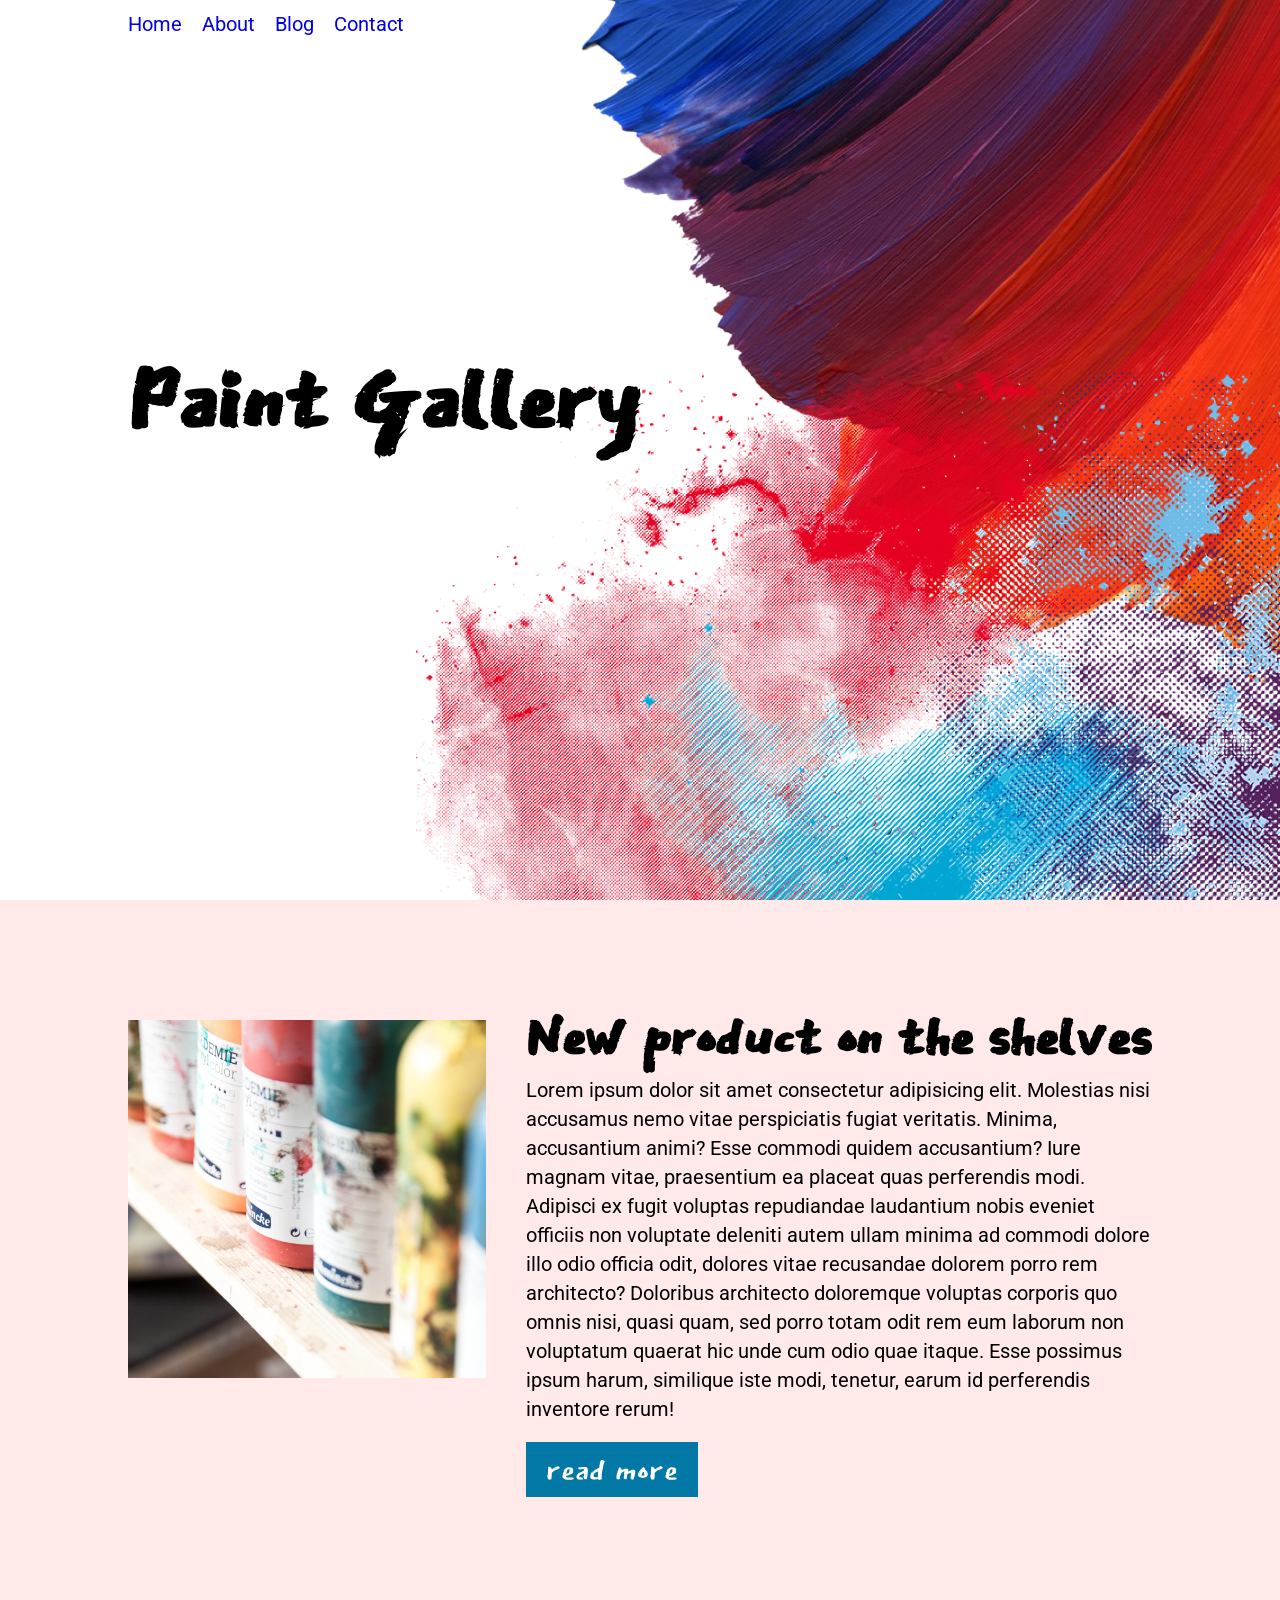
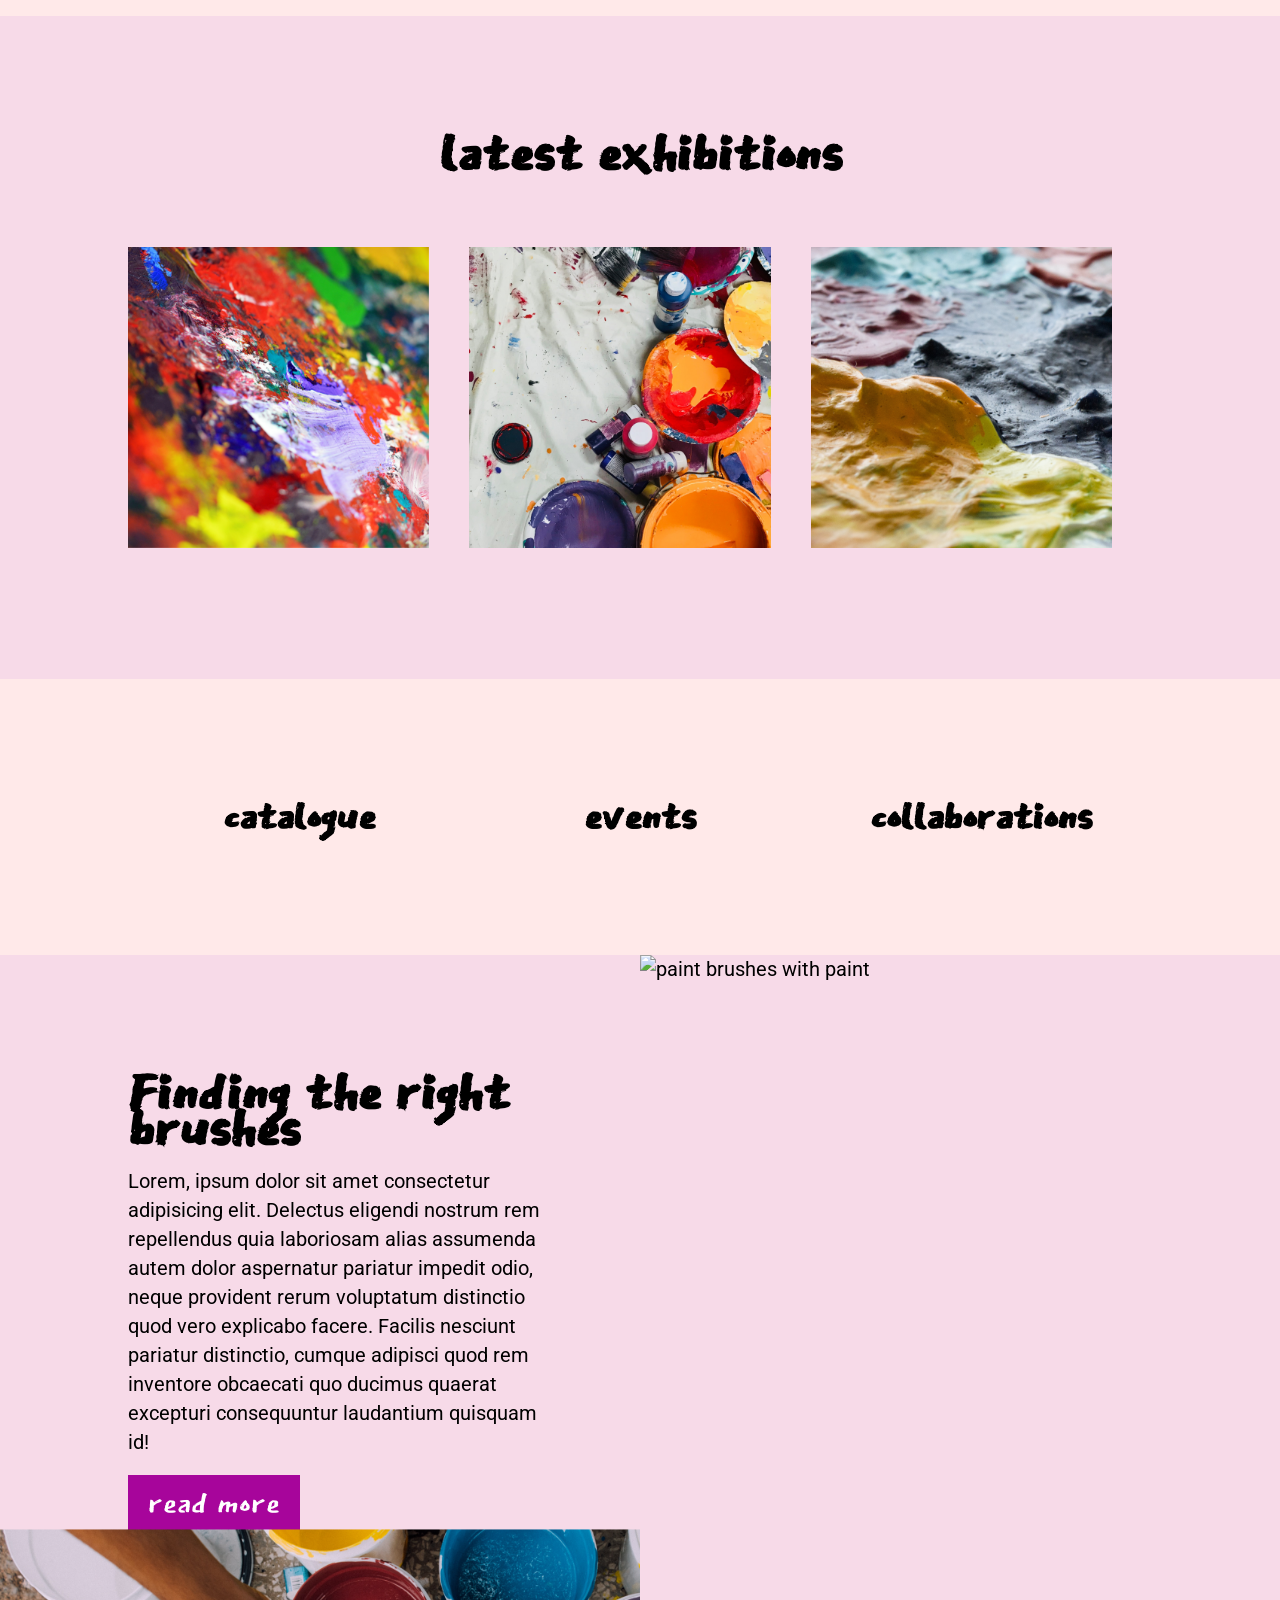
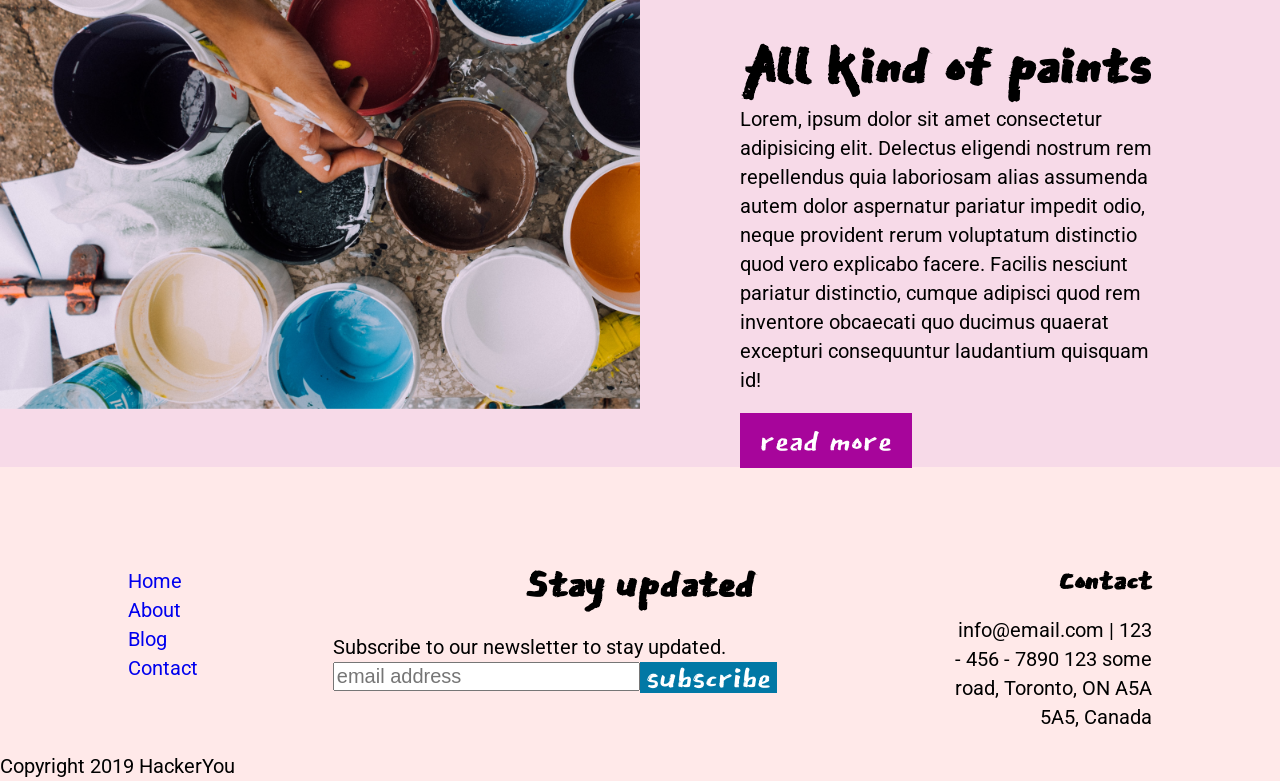
==== index.html @ 07422d7e "first commit" ====
<!DOCTYPE html>
<html lang="en">
<head>
    <meta charset="UTF-8">
    <meta name="viewport" content="width=device-width, initial-scale=1.0">
    <title>Paint Gallery</title>
    <link rel="stylesheet" href="style.css">
    <script src="https://kit.fontawesome.com/693dd71dcc.js" crossorigin="anonymous"></script>
    <link href="https://fonts.googleapis.com/css2?family=East+Sea+Dokdo&family=Roboto&display=swap" rel="stylesheet">
</head>
<body>

    <!-- header -->
    <header>
        <div class="wrapper">
        
            <!-- nav -->
            <nav>
                <ul class="clearfix">
                    <li> <a href="#">Home</a> </li>
                    <li> <a href="#">About</a> </li>
                    <li> <a href="#">Blog</a> </li>
                    <li> <a href="#">Contact</a> </li>
                </ul>
            </nav>
            
            <!-- h1 -->
            <h1>Paint Gallery</h1>
        </div>
    </header>

    
    <!-- main -->
    <main>

            <!-- new product section -->
        <section class="new-product">
            <div class="wrapper clearfix">

                <div class="product-img">
                    
                    <img src="assets/image-6@2x.png" alt="Shelf of multi-coloured paint bottles">
                    
                </div>
                
                <div class="product-info">
                    
                    <h2>New product on the shelves</h2>
                    
                    <p>Lorem ipsum dolor sit amet consectetur adipisicing elit. Molestias nisi accusamus nemo vitae perspiciatis fugiat veritatis. Minima, accusantium animi? Esse commodi quidem accusantium? Iure magnam vitae, praesentium ea placeat quas perferendis modi. Adipisci ex fugit voluptas repudiandae laudantium nobis eveniet officiis non voluptate deleniti autem ullam minima ad commodi dolore illo odio officia odit, dolores vitae recusandae dolorem porro rem architecto? Doloribus architecto doloremque voluptas corporis quo omnis nisi, quasi quam, sed porro totam odit rem eum laborum non voluptatum quaerat hic unde cum odio quae itaque. Esse possimus ipsum harum, similique iste modi, tenetur, earum id perferendis inventore rerum!</p>
                    
                    <button>
                        <a href="#">Read More</a> 
                    </button>
                    
                </div>
                
            </div>
        </section>
            
            <!-- exhibition section -->
            <!-- image gallery -->
            <section class="exhibition">
                <div class="wrapper">
                    <h2>latest exhibitions</h2>

                    <div class="image-gallery">
                        
                        <ul class="clearfix">
                            <li><img src="assets/gallery-image-1@2x.png" alt="multi-coloured paint strokes on a canvas"></li>
                            
                            <li><img src="./assets/gallery-image-3@2x.png" alt="mess of paint and paint bottles"></li>
                            
                            <li><img src="./assets/gallery-image-2@2x.png" alt="textured paint on a canvas"></li>
                        </ul>
                        
                    </div>
                </div>
            </section>
                

            <!-- icon section -->
            <section class="icon">
                <div class="wrapper">

                    <div class="icon-container clearfix">
                        
                        <div class="catalogue">
                            
                            <a href="#"><i class="far fa-images"></i></a>
                            <h3>catalogue</h3>
                            
                        </div>
                        
                        <div class="events">
                            
                            <a href="#"><i class="far fa-calendar-alt"></i></a>
                            <h3>events</h3>
                            
                        </div>
                        
                    
                        <div class="collaborations">
                            
                            <a href="#"><i class="far fa-handshake"></i></a>
                            <h3>collaborations</h3>
                            
                        </div>
                    </div>
                </div>
            </section>
                
                <!-- brush section -->
                <section class="brush clearfix">
                    <div class="wrapper">

                        <div class="brush-container">
                            
                            <h2>Finding the right brushes</h2>
                            
                            <p>Lorem, ipsum dolor sit amet consectetur adipisicing elit. Delectus eligendi nostrum rem repellendus quia laboriosam alias assumenda autem dolor aspernatur pariatur impedit odio, neque provident rerum voluptatum distinctio quod vero explicabo facere. Facilis nesciunt pariatur distinctio, cumque adipisci quod rem inventore obcaecati quo ducimus quaerat excepturi consequuntur laudantium quisquam id!</p>
                            
                            <button>
                                <a href="#">Read More</a>
                            </button>
                        </div>
                        
                    </div>

                    <div class="brush-img">
                            
                        <img src="./assets/right-image@2x.png" alt="paint brushes with paint">
                            
                    </div>
                        
                </section>

            <!-- paint section -->
            <section class="paint clearfix">

                <div class="paint-img">

                    <img src="./assets/left-image@2x.png" alt="hand holding a paintbrush dipping into paint">
                </div>
                
                <div class="wrapper">

                    <div class="paint-container">
                        
                        <h2>All kind of paints</h2>
                        
                        <p>Lorem, ipsum dolor sit amet consectetur adipisicing elit. Delectus eligendi nostrum rem repellendus quia laboriosam
                            alias assumenda autem dolor aspernatur pariatur impedit odio, neque provident rerum voluptatum distinctio quod vero
                            explicabo facere. Facilis nesciunt pariatur distinctio, cumque adipisci quod rem inventore obcaecati quo ducimus
                            quaerat excepturi consequuntur laudantium quisquam id!</p>
                            
                            <button>
                                <a href="#">Read More</a>
                            </button>
                    </div>
                </div>

            </section>


    </main>

    <!-- footer -->
    <footer>
        <div class="wrapper clearfix">

            <!-- nav -->
            <div class="footer-nav">

                <nav>
                    <ul>
                        <li> <a href="#">Home</a> </li>
                        <li> <a href="#">About</a> </li>
                        <li> <a href="#">Blog</a> </li>
                        <li> <a href="#">Contact</a> </li>
                    </ul>
                </nav>
            </div>

            <!-- form -->
            <div class="form clearfix">

                <h3>Stay updated</h3>
                <form action="#" class="clearfix">
                    <label for="email">Subscribe to our newsletter to stay updated.</label>
                    <input type="email" id="email" name="email" class="email" placeholder="email address">
                    <input type="submit" class="submit" value="subscribe">
                </form>
            </div>
    
            <!-- contact -->
            <div class="contact">

                <h4>Contact</h4>
                <p>info@email.com | 123 - 456 - 7890
                    123 some road, Toronto, ON 
                    A5A 5A5, Canada
                </p>
            </div>

        </div>

        <section class="copyright">
            Copyright 2019 HackerYou
        </section>
    
    </footer>
    
    
</body>
</html>
---- style.css ----
html{line-height:1.15;-ms-text-size-adjust:100%;-webkit-text-size-adjust:100%}body{margin:0}article,aside,footer,header,nav,section{display:block}h1{font-size:2em;margin:.67em 0}figcaption,figure,main{display:block}figure{margin:1em 40px}hr{box-sizing:content-box;height:0;overflow:visible}pre{font-family:monospace,monospace;font-size:1em}a{background-color:transparent;-webkit-text-decoration-skip:objects}abbr[title]{border-bottom:none;text-decoration:underline;text-decoration:underline dotted}b,strong{font-weight:inherit}b,strong{font-weight:bolder}code,kbd,samp{font-family:monospace,monospace;font-size:1em}dfn{font-style:italic}mark{background-color:#ff0;color:#000}small{font-size:80%}sub,sup{font-size:75%;line-height:0;position:relative;vertical-align:baseline}sub{bottom:-.25em}sup{top:-.5em}audio,video{display:inline-block}audio:not([controls]){display:none;height:0}img{border-style:none}svg:not(:root){overflow:hidden}button,input,optgroup,select,textarea{font-family:sans-serif;font-size:100%;line-height:1.15;margin:0}button,input{overflow:visible}button,select{text-transform:none}button,html [type=button],[type=reset],[type=submit]{-webkit-appearance:button}button::-moz-focus-inner,[type=button]::-moz-focus-inner,[type=reset]::-moz-focus-inner,[type=submit]::-moz-focus-inner{border-style:none;padding:0}button:-moz-focusring,[type=button]:-moz-focusring,[type=reset]:-moz-focusring,[type=submit]:-moz-focusring{outline:1px dotted ButtonText}fieldset{padding:.35em .75em .625em}legend{box-sizing:border-box;color:inherit;display:table;max-width:100%;padding:0;white-space:normal}progress{display:inline-block;vertical-align:baseline}textarea{overflow:auto}[type=checkbox],[type=radio]{box-sizing:border-box;padding:0}[type=number]::-webkit-inner-spin-button,[type=number]::-webkit-outer-spin-button{height:auto}[type=search]{-webkit-appearance:textfield;outline-offset:-2px}[type=search]::-webkit-search-cancel-button,[type=search]::-webkit-search-decoration{-webkit-appearance:none}::-webkit-file-upload-button{-webkit-appearance:button;font:inherit}details,menu{display:block}summary{display:list-item}canvas{display:inline-block}template{display:none}[hidden]{display:none}

.clearfix:after {visibility: hidden; display: block; font-size: 0; content: ''; clear: both; height: 0; }

html { -moz-box-sizing: border-box; -webkit-box-sizing: border-box; box-sizing: border-box;}

*, *:before, *:after {box-sizing: inherit}

.sr-only { position: absolute; width: 1px; height: 1px; margin: -1px; border: 0; padding: 0; white-space: nowrap; clip-path: inset(100%); clip: rect(0 0 0 0); overflow: hidden;}

/*  font-family: 'East Sea Dokdo', cursive;
    font-family: 'Roboto', sans-serif; */

html {
    font-size: 62.5%;
}

body {
    font-family: 'Roboto', sans-serif;
    font-size: 2.0rem;
    line-height: 29px;
}

h1,
h2,
h3,
h4, 
ul {
    padding: 0;
    margin: 0;
    font-family: 'East Sea Dokdo', cursive;
}

.wrapper {
    width: 80%;
    max-width: 1200px;
    margin: 0 auto;
}



header {
    background-image: url(./assets/group-4@2x.png);
    background-size: cover;
    height: 100vh;
    background-position: center;
    padding-top: 10px;
}

h1 {
    font-family: 'East Sea Dokdo', cursive;
    font-size: 12.2rem;
    width: 900px;
    line-height: 94.3px;
    margin-top: 35vh;
}

img {
    width: 100%;
}

a {
    text-decoration: none;
}

li {
    list-style: none;
}

nav li {
    font-family: 'roboto', sans-serif;
    font-size: 2.0rem;
}

header nav li {
    list-style: none;
    float: left;
    margin-right: 20px;
    
}

h2 {
    font-size: 7.5rem;
    line-height: 36px;
}

h3 {
    font-size: 5.5rem;
    line-height: 36px;
}

button {
    border: none;
    background: none;
    margin: 0;
    padding: 0;
}

button a {
    font-family: 'East Sea Dokdo', cursive;
    font-size: 4.5rem;
    color: white;
    padding: 5px 20px;
    background-color: #0178A5;
    text-transform: lowercase;
}

/* new product section */

.new-product,
.exhibition,
.icon {
    padding: 120px 0;
}

.new-product {
    background-color: #FFE9E9;
}

.product-img img {
    float: left;
    width: 35%;
}

.product-info {
    float: left;
    width: calc(65% - 40px);
    margin-left: 40px;
}

/* exhibition section */

.exhibition {
    background-color: #F7DAE8;
}

.exhibition h2 {
    text-align: center;
    margin-bottom: 75px;
}

.image-gallery li {
    float: left;
    width: calc((100% / 3) - 40px);
    margin-right: 40px;
}

.image-gallery li:last-child {
    margin-right: 0;
}

/* icon section */

.icon {
    background-color: #FFE9E9;
}

.icon-container div {
    float: left;
    width: calc(100% / 3);
}

h3 {
    text-align: center;
}

i {
    width: 100%;
    text-align: center;
    font-size: 5.0rem;
}

/* brush and paint section */

.brush,
.paint {
    background-color: #F7DAE8;
}

.brush button a,
.paint button a {
    background-color: #A7059B;
}

.brush-container {
    float: left;
    width: 50%;
    padding-top: 120px;
    padding-right: 100px;
}

.brush-img {
    float: right;
    width: 50%;
}

.paint-img {
    float: left;
    object-fit: cover;
    width: 50%;
}

.paint-container {
    float: right;
    width: 50%;
    padding-left: 100px;
    padding-top: 120px;
}

/* footer */

footer {
    padding-top: 100px;
    background-color: #FFE9E9;
}

footer h3 {
    margin-bottom: 30px;
}

.footer-nav,
.form {
    float: left;
}

.footer-nav {
    width: 20%;
}

.form {
    width: 60%;
}

.contact {
    float: right;
    width: 20%;
}

input,
label {
    float: left;
}

.email {
    width: 50%;
}

.submit {
    border: none;
    font-family: 'East Sea Dokdo', cursive;
    font-size: 4.5rem;
    line-height: 29px;
    color: white;
    background-color: #0178A5;
}

.contact {
    text-align: right;
}

h4 {
    font-size: 4.0rem;
}
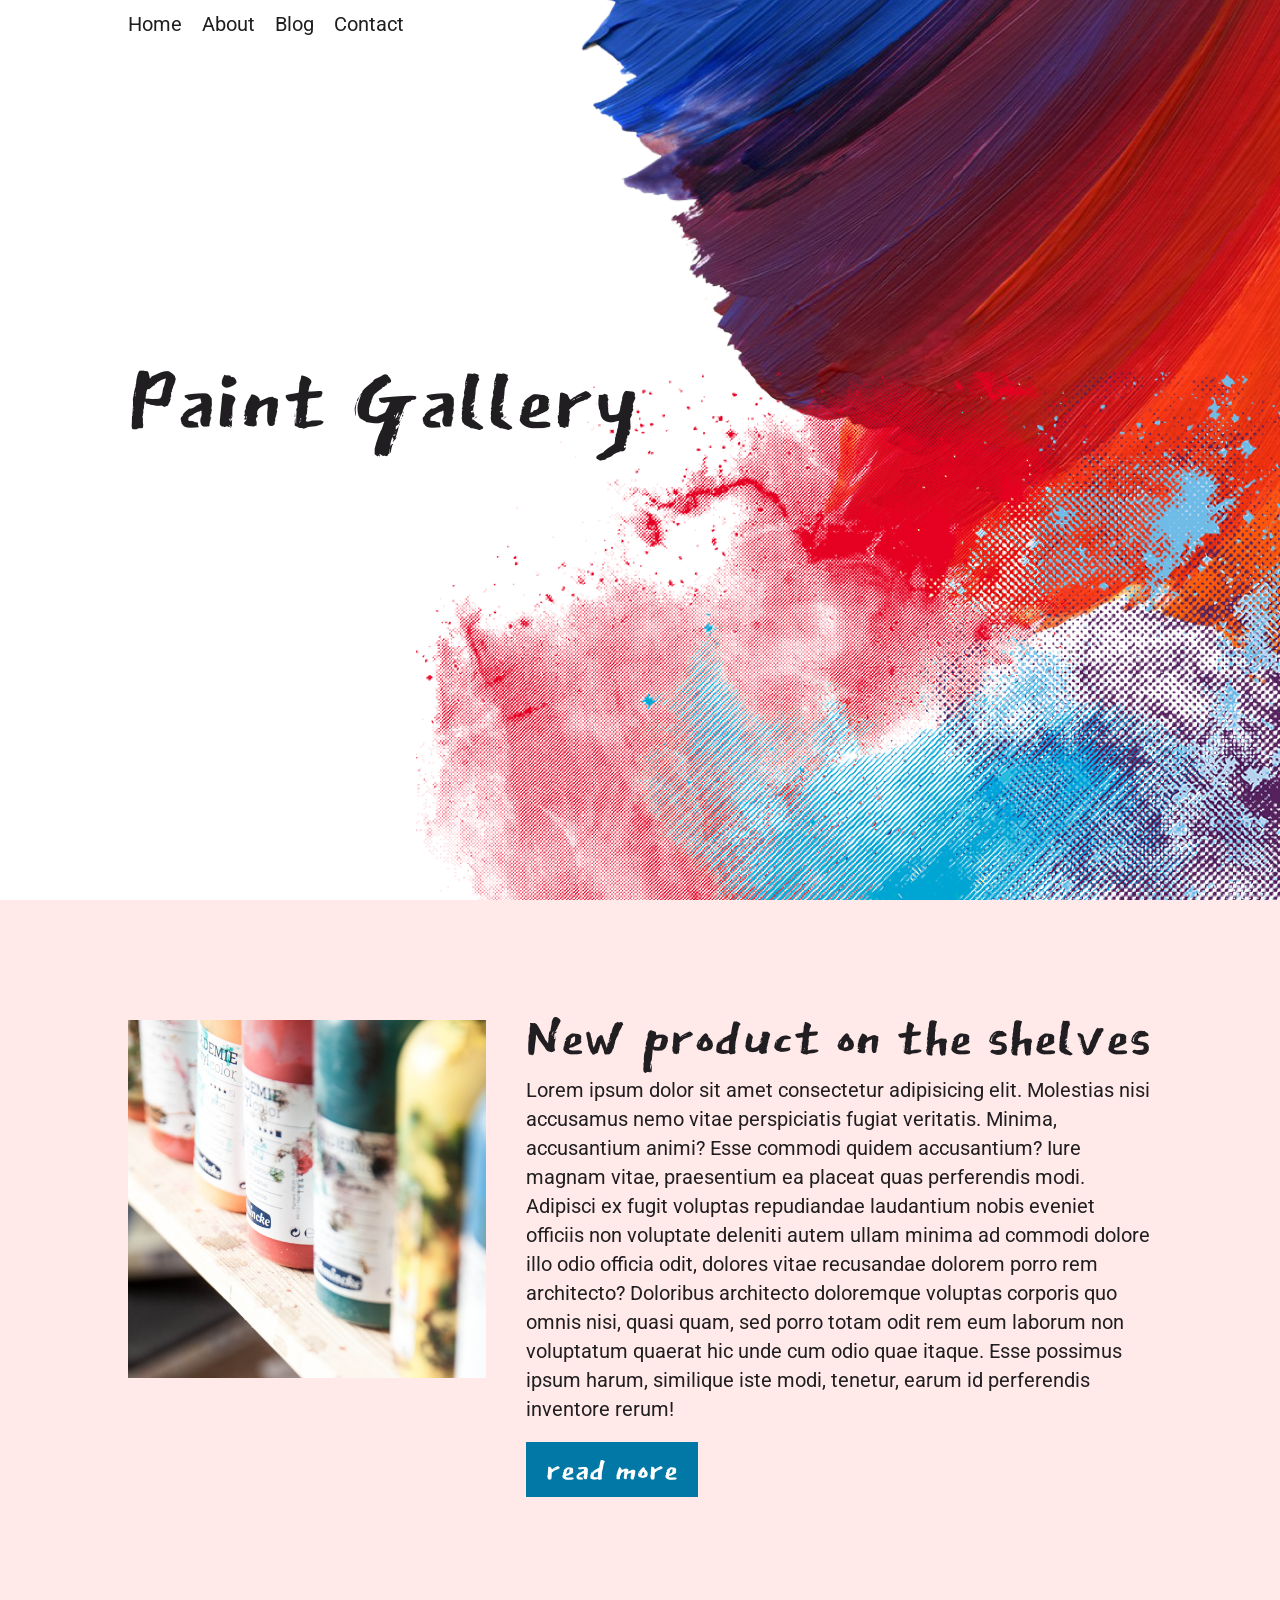
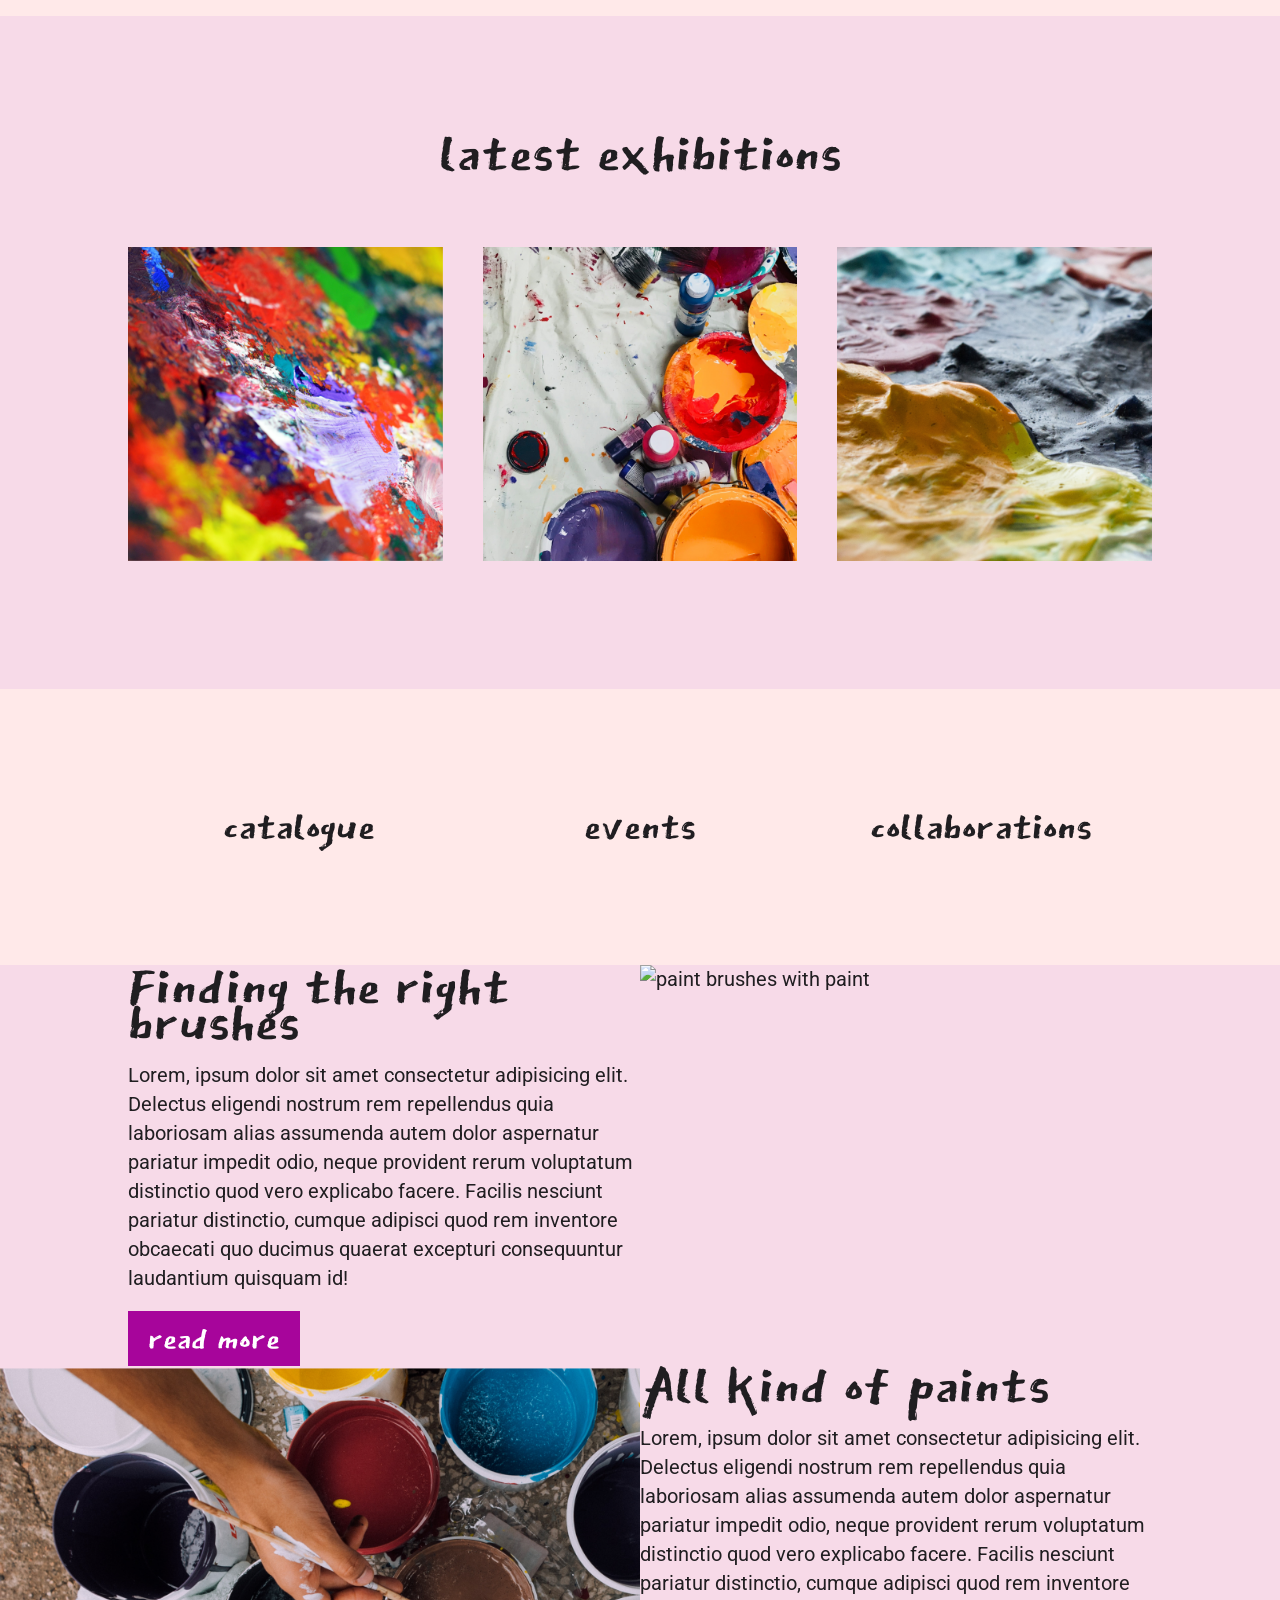
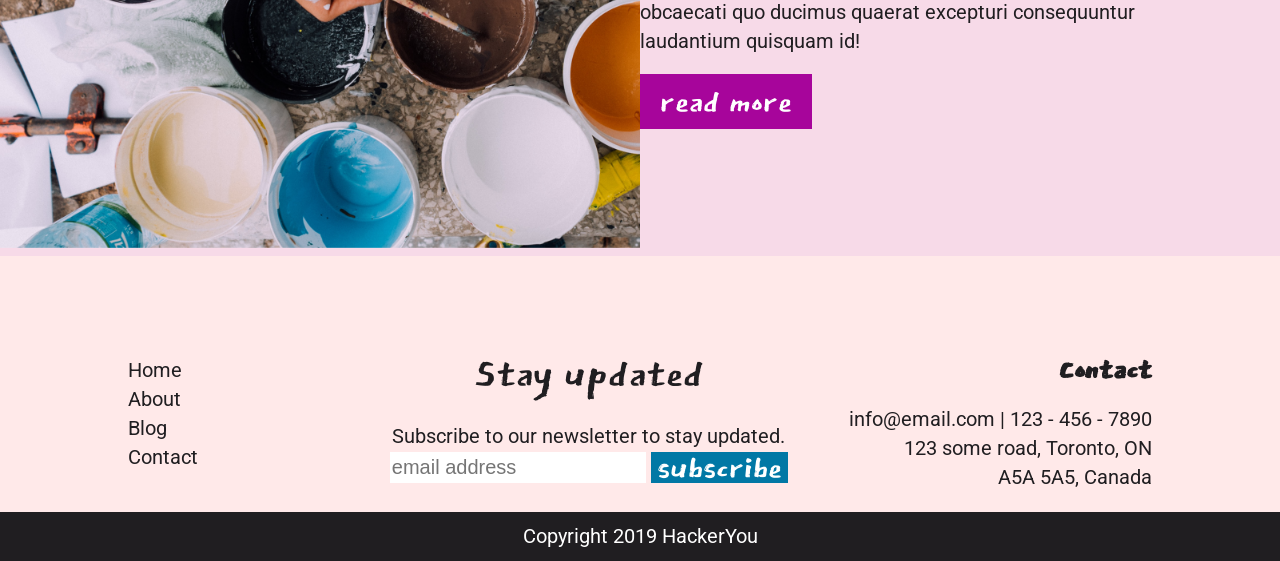
==== commit 12a3e64b: "styled grid" ====
--- a/index.html
+++ b/index.html
@@ -85,14 +85,14 @@
 
                     <div class="icon-container clearfix">
                         
-                        <div class="catalogue">
+                        <div class="icon-img">
                             
                             <a href="#"><i class="far fa-images"></i></a>
                             <h3>catalogue</h3>
                             
                         </div>
                         
-                        <div class="events">
+                        <div class="icon-img">
                             
                             <a href="#"><i class="far fa-calendar-alt"></i></a>
                             <h3>events</h3>
@@ -100,7 +100,7 @@
                         </div>
                         
                     
-                        <div class="collaborations">
+                        <div class="icon-img">
                             
                             <a href="#"><i class="far fa-handshake"></i></a>
                             <h3>collaborations</h3>
@@ -111,58 +111,69 @@
             </section>
                 
                 <!-- brush section -->
+            <div class="grid">
+
                 <section class="brush clearfix">
                     <div class="wrapper">
-
+                        
                         <div class="brush-container">
                             
-                            <h2>Finding the right brushes</h2>
-                            
-                            <p>Lorem, ipsum dolor sit amet consectetur adipisicing elit. Delectus eligendi nostrum rem repellendus quia laboriosam alias assumenda autem dolor aspernatur pariatur impedit odio, neque provident rerum voluptatum distinctio quod vero explicabo facere. Facilis nesciunt pariatur distinctio, cumque adipisci quod rem inventore obcaecati quo ducimus quaerat excepturi consequuntur laudantium quisquam id!</p>
-                            
-                            <button>
-                                <a href="#">Read More</a>
-                            </button>
-                        </div>
-                        
-                    </div>
-
+                            <div class="brush-content">
+
+                                <h2>Finding the right brushes</h2>
+                                
+                                <p>Lorem, ipsum dolor sit amet consectetur adipisicing elit. Delectus eligendi nostrum rem repellendus quia laboriosam alias assumenda autem dolor aspernatur pariatur impedit odio, neque provident rerum voluptatum distinctio quod vero explicabo facere. Facilis nesciunt pariatur distinctio, cumque adipisci quod rem inventore obcaecati quo ducimus quaerat excepturi consequuntur laudantium quisquam id!
+
+                                
+                                </p>
+                                
+                                <button>
+                                    <a href="#">Read More</a>
+                                </button>
+                            </div>
+                        </div>
+                        
+                    </div>
+                    
                     <div class="brush-img">
-                            
+                        
                         <img src="./assets/right-image@2x.png" alt="paint brushes with paint">
-                            
-                    </div>
-                        
+                        
+                    </div>
+                    
                 </section>
-
-            <!-- paint section -->
-            <section class="paint clearfix">
-
-                <div class="paint-img">
-
-                    <img src="./assets/left-image@2x.png" alt="hand holding a paintbrush dipping into paint">
-                </div>
-                
-                <div class="wrapper">
-
-                    <div class="paint-container">
-                        
-                        <h2>All kind of paints</h2>
-                        
-                        <p>Lorem, ipsum dolor sit amet consectetur adipisicing elit. Delectus eligendi nostrum rem repellendus quia laboriosam
-                            alias assumenda autem dolor aspernatur pariatur impedit odio, neque provident rerum voluptatum distinctio quod vero
-                            explicabo facere. Facilis nesciunt pariatur distinctio, cumque adipisci quod rem inventore obcaecati quo ducimus
-                            quaerat excepturi consequuntur laudantium quisquam id!</p>
-                            
-                            <button>
-                                <a href="#">Read More</a>
-                            </button>
-                    </div>
-                </div>
-
-            </section>
-
-
+                
+                <!-- paint section -->
+                <section class="paint clearfix">
+                    
+                    <div class="paint-img">
+                        
+                        <img src="./assets/left-image@2x.png" alt="hand holding a paintbrush dipping into paint">
+                    </div>
+                    
+                    <div class="wrapper">
+                        
+                        <div class="paint-container">
+                            <div class="paint-content">
+
+                                <h2>All kind of paints</h2>
+                                
+                                <p>Lorem, ipsum dolor sit amet consectetur adipisicing elit. Delectus eligendi nostrum rem repellendus quia laboriosam
+                                    alias assumenda autem dolor aspernatur pariatur impedit odio, neque provident rerum voluptatum distinctio quod vero
+                                    explicabo facere. Facilis nesciunt pariatur distinctio, cumque adipisci quod rem inventore obcaecati quo ducimus
+                                    quaerat excepturi consequuntur laudantium quisquam id!</p>
+                                    
+                                    <button>
+                                        <a href="#">Read More</a>
+                                    </button>
+                            </div>
+                        </div>
+                    </div>
+                        
+                </section>
+            </div>
+                    
+                    
     </main>
 
     <!-- footer -->
@@ -187,7 +198,7 @@
 
                 <h3>Stay updated</h3>
                 <form action="#" class="clearfix">
-                    <label for="email">Subscribe to our newsletter to stay updated.</label>
+                    <label for="email">Subscribe to our newsletter to stay updated.</label> <br>
                     <input type="email" id="email" name="email" class="email" placeholder="email address">
                     <input type="submit" class="submit" value="subscribe">
                 </form>
@@ -198,7 +209,9 @@
 
                 <h4>Contact</h4>
                 <p>info@email.com | 123 - 456 - 7890
-                    123 some road, Toronto, ON 
+                    <br>
+                    123 some road, Toronto, ON
+                    <br> 
                     A5A 5A5, Canada
                 </p>
             </div>
--- a/style.css
+++ b/style.css
@@ -19,22 +19,30 @@
     font-family: 'Roboto', sans-serif;
     font-size: 2.0rem;
     line-height: 29px;
+    font-weight: 400;
+    color: #201E21;
 }
 
 h1,
 h2,
 h3,
-h4, 
+h4 {
+    padding: 0;
+    margin: 0;
+    font-family: 'East Sea Dokdo', cursive;
+}
+
 ul {
+    margin: 0;
     padding: 0;
-    margin: 0;
-    font-family: 'East Sea Dokdo', cursive;
+    list-style: none;
 }
 
 .wrapper {
     width: 80%;
     max-width: 1200px;
     margin: 0 auto;
+    position: relative;
 }
 
 
@@ -50,6 +58,7 @@
 h1 {
     font-family: 'East Sea Dokdo', cursive;
     font-size: 12.2rem;
+    font-weight: 400;
     width: 900px;
     line-height: 94.3px;
     margin-top: 35vh;
@@ -61,6 +70,7 @@
 
 a {
     text-decoration: none;
+    color: #201E21;
 }
 
 li {
@@ -82,11 +92,13 @@
 h2 {
     font-size: 7.5rem;
     line-height: 36px;
+    font-weight: 400;
 }
 
 h3 {
     font-size: 5.5rem;
     line-height: 36px;
+    font-weight: 400;
 }
 
 button {
@@ -128,7 +140,7 @@
     margin-left: 40px;
 }
 
-/* exhibition section */
+/* exhibition/gallery section */
 
 .exhibition {
     background-color: #F7DAE8;
@@ -141,7 +153,7 @@
 
 .image-gallery li {
     float: left;
-    width: calc((100% / 3) - 40px);
+    width: calc((100% - 80px) / 3);
     margin-right: 40px;
 }
 
@@ -160,6 +172,9 @@
     width: calc(100% / 3);
 }
 
+.icon-img a {
+    color: #0178A5;
+}
 h3 {
     text-align: center;
 }
@@ -172,8 +187,13 @@
 
 /* brush and paint section */
 
-.brush,
-.paint {
+/* .grid {
+    height: 50vw;
+    background-color: #F7DAE8;
+} */
+
+
+.grid {
     background-color: #F7DAE8;
 }
 
@@ -182,30 +202,67 @@
     background-color: #A7059B;
 }
 
+.brush-container,
+.brush-img,
+.paint-img,
+.paint-container {
+    float: left;
+    width: 50%;
+}
+
 .brush-container {
-    float: left;
-    width: 50%;
-    padding-top: 120px;
-    padding-right: 100px;
+    height: 31.46vw;
+    display: table;
+}
+
+.brush-content {
+    display: table-cell;
+    vertical-align: middle;
+}
+
+.paint-container {
+    height: 19.70vw;
+    display: table;
+}
+
+.paint-content {
+    display: table-cell;
+    vertical-align: middle;
+}
+
+/* .brush-container {
+    float: left;
+    display: table;
+    width: 50%;
+    height: 26.39vw;
+
+}
+
+.brush-content {
+    display: table-cell;
+    vertical-align: center;
 }
 
 .brush-img {
     float: right;
     width: 50%;
+    display: table;
+    object-fit: cover;
 }
 
 .paint-img {
     float: left;
+    display: table;
+    width: 50%;
     object-fit: cover;
-    width: 50%;
 }
 
 .paint-container {
     float: right;
     width: 50%;
-    padding-left: 100px;
-    padding-top: 120px;
-}
+    display: table;
+    height: 39.64vw;
+} */
 
 /* footer */
 
@@ -223,26 +280,37 @@
     float: left;
 }
 
+/* .footer-nav,
+.form,
+.contact {
+    width: calc((100% - 40px) / 3);
+} */
+
 .footer-nav {
-    width: 20%;
-}
-
-.form {
-    width: 60%;
+    margin-right: 40px;
 }
 
 .contact {
     float: right;
-    width: 20%;
-}
-
-input,
-label {
-    float: left;
+}
+
+.form {
+    text-align: center;
+    position: absolute;
+    right: 30%;
+    width: 50%;
+}
+
+input {
+    vertical-align: middle;
+    margin: 0;
+    line-height: 29px;
 }
 
 .email {
     width: 50%;
+    margin: 0;
+    border: none;
 }
 
 .submit {
@@ -260,4 +328,12 @@
 
 h4 {
     font-size: 4.0rem;
+}
+
+/* copyright */
+.copyright  {
+    background-color: #201E21;
+    color: white;
+    padding: 10px 0;
+    text-align: center;
 }
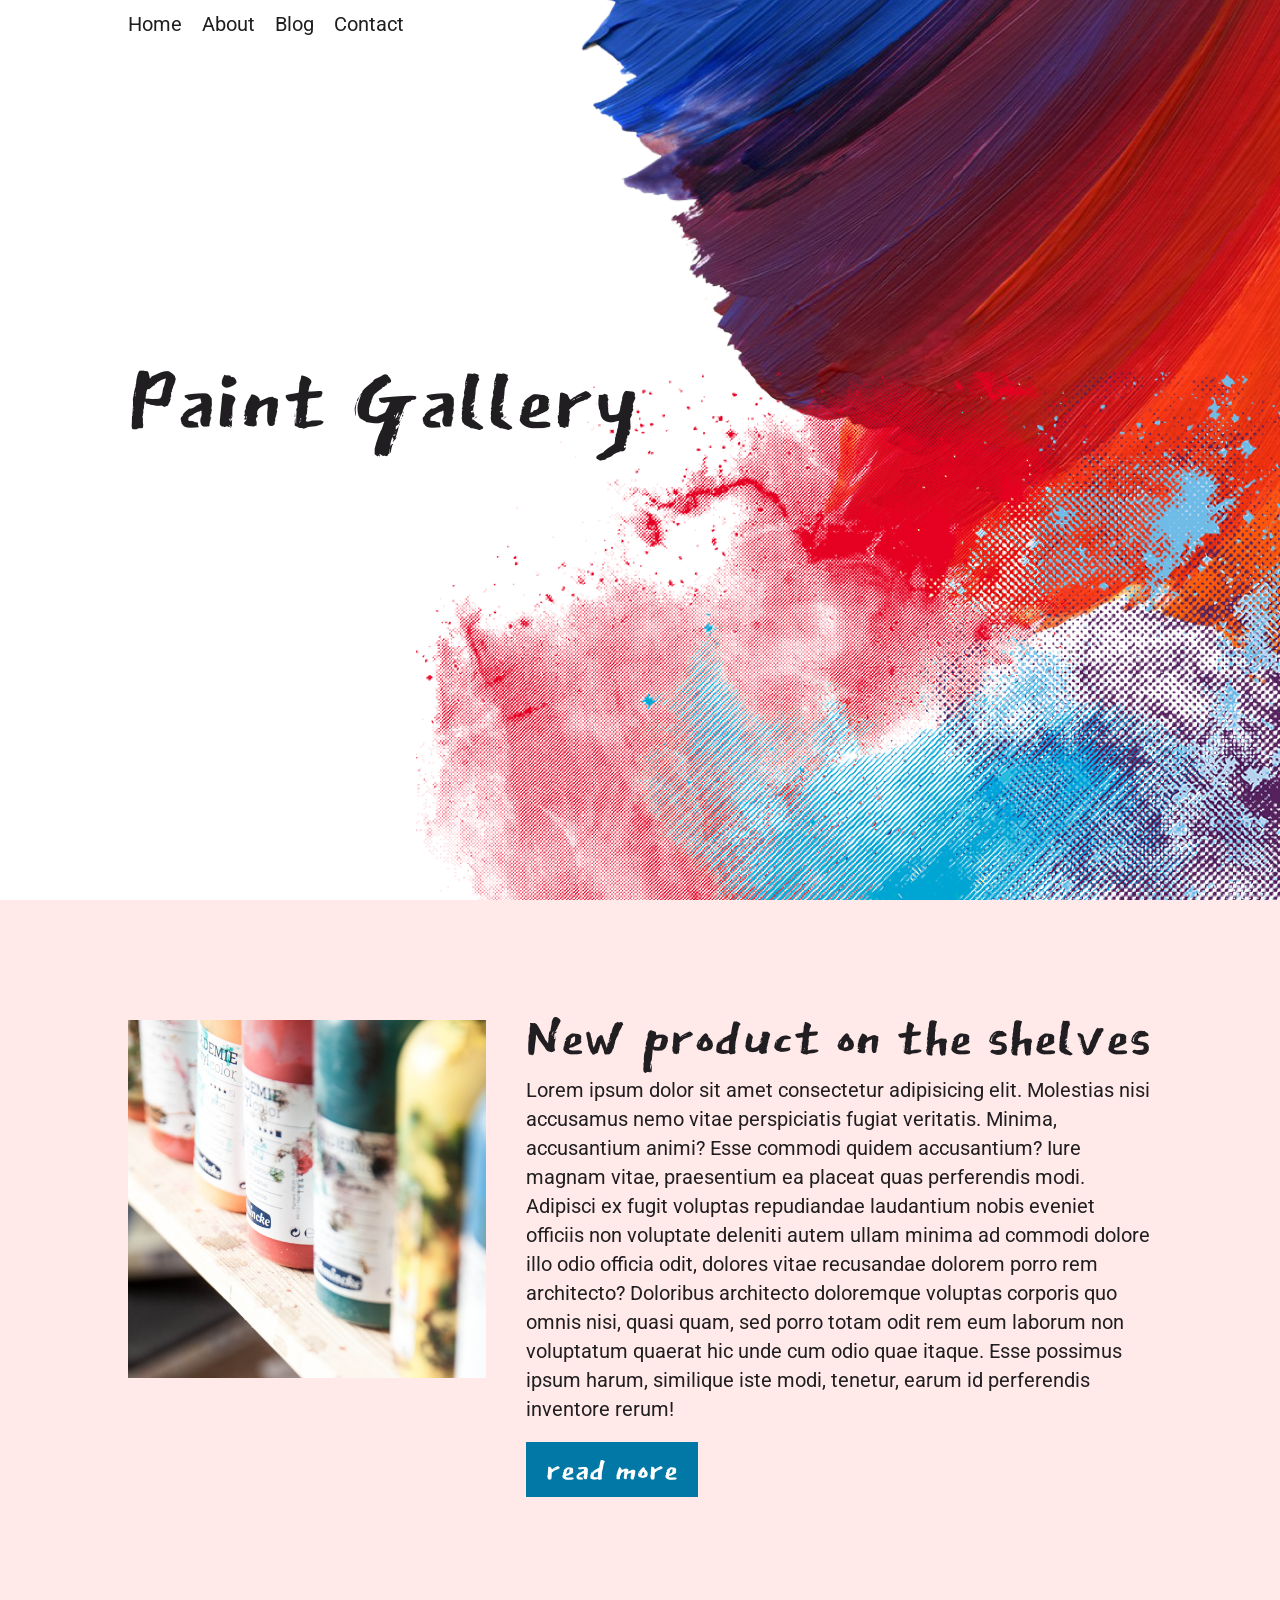
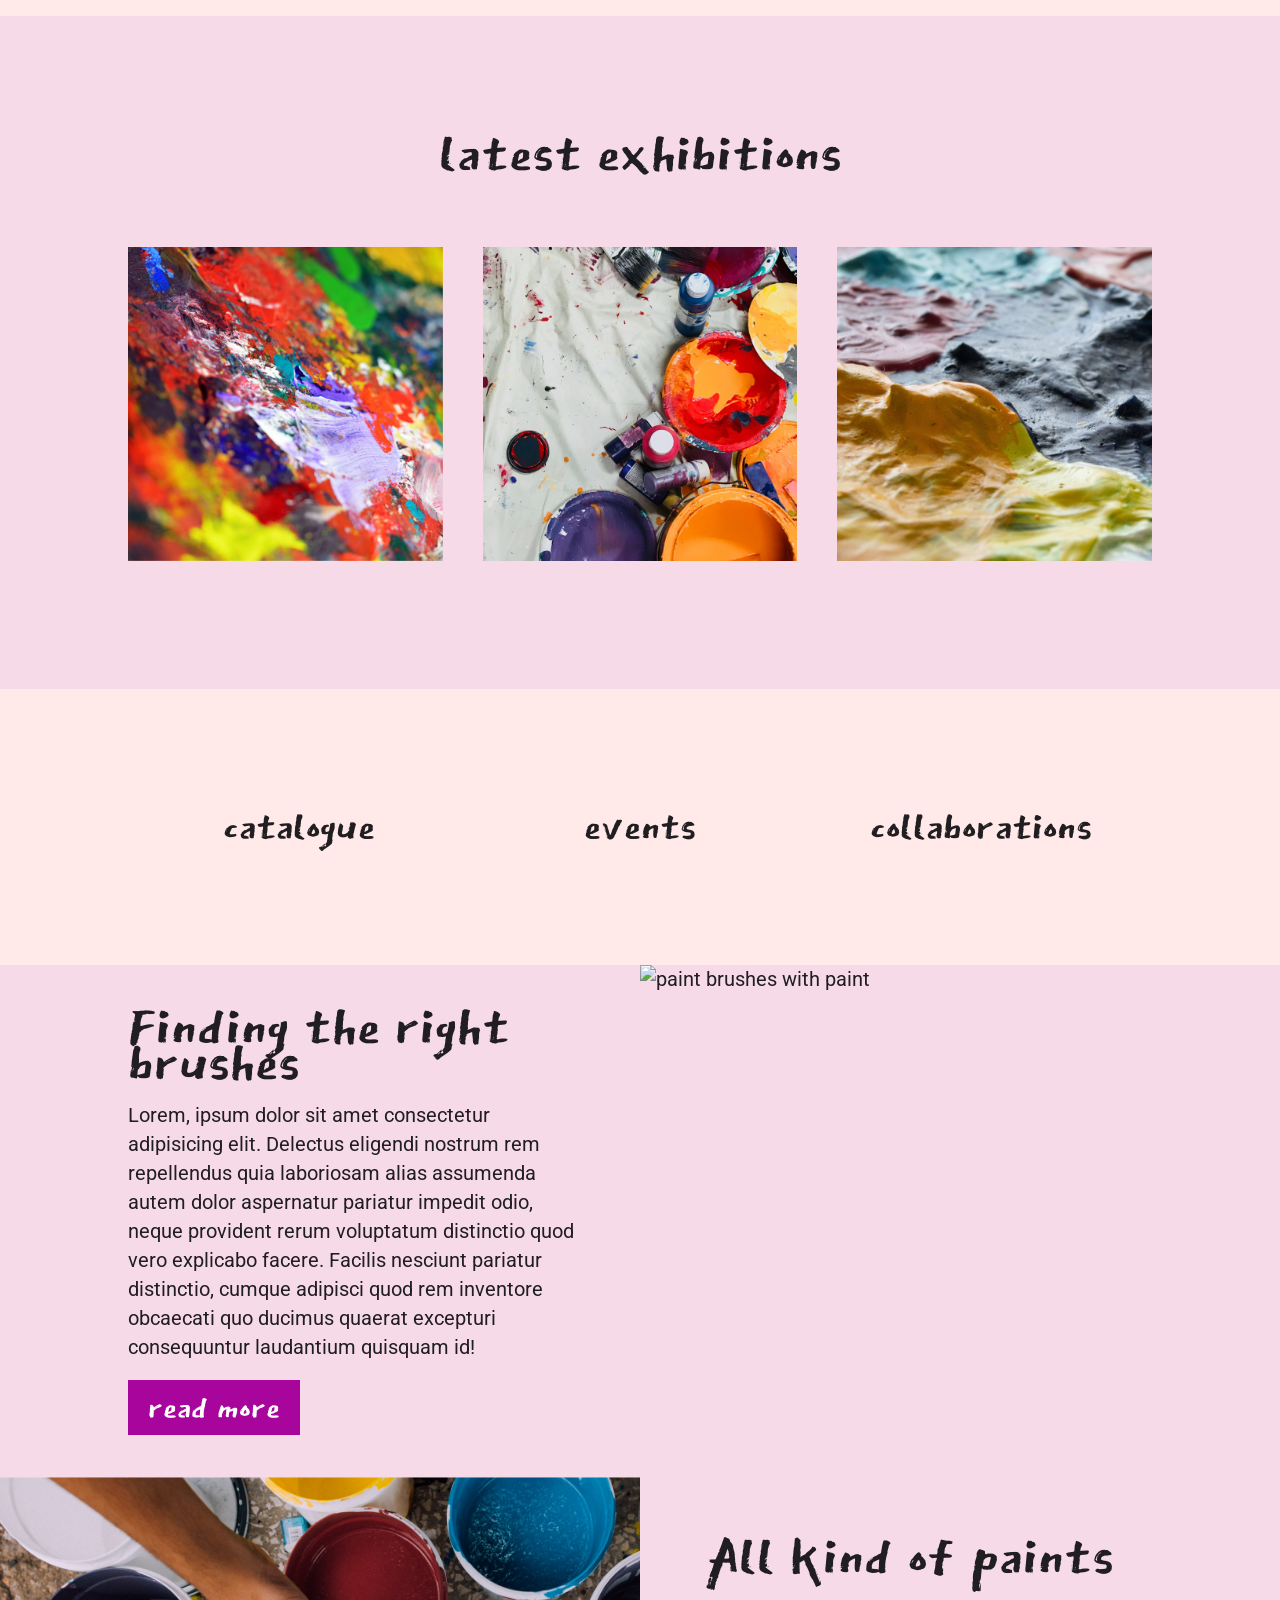
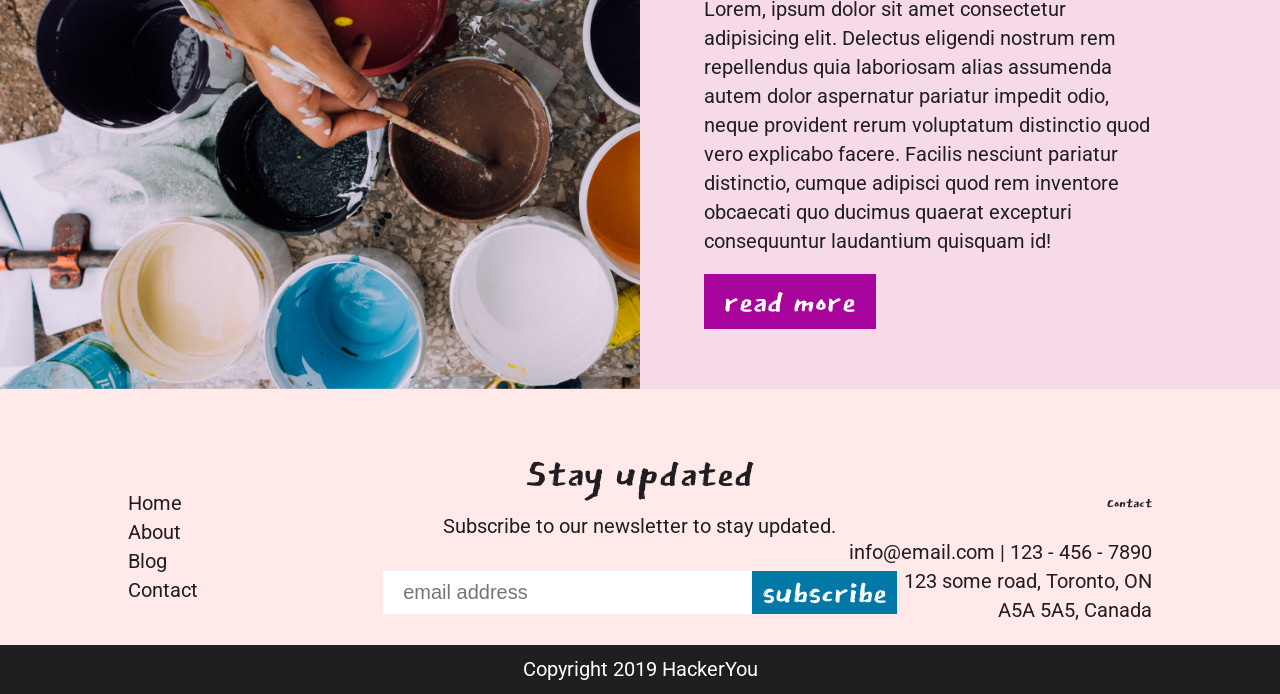
==== commit 8c60264a: "grid and footer touch up" ====
--- a/index.html
+++ b/index.html
@@ -114,7 +114,7 @@
             <div class="grid">
 
                 <section class="brush clearfix">
-                    <div class="wrapper">
+                    
                         
                         <div class="brush-container">
                             
@@ -131,9 +131,8 @@
                                     <a href="#">Read More</a>
                                 </button>
                             </div>
-                        </div>
-                        
-                    </div>
+                        
+                        </div>
                     
                     <div class="brush-img">
                         
@@ -151,7 +150,7 @@
                         <img src="./assets/left-image@2x.png" alt="hand holding a paintbrush dipping into paint">
                     </div>
                     
-                    <div class="wrapper">
+                    
                         
                         <div class="paint-container">
                             <div class="paint-content">
@@ -168,7 +167,7 @@
                                     </button>
                             </div>
                         </div>
-                    </div>
+                    
                         
                 </section>
             </div>
@@ -199,8 +198,7 @@
                 <h3>Stay updated</h3>
                 <form action="#" class="clearfix">
                     <label for="email">Subscribe to our newsletter to stay updated.</label> <br>
-                    <input type="email" id="email" name="email" class="email" placeholder="email address">
-                    <input type="submit" class="submit" value="subscribe">
+                    <input type="email" id="email" name="email" class="email" placeholder="email address"><input type="submit" class="submit" value="subscribe">
                 </form>
             </div>
     
--- a/style.css
+++ b/style.css
@@ -30,6 +30,7 @@
     padding: 0;
     margin: 0;
     font-family: 'East Sea Dokdo', cursive;
+    font-weight: 400;
 }
 
 ul {
@@ -185,13 +186,6 @@
     font-size: 5.0rem;
 }
 
-/* brush and paint section */
-
-/* .grid {
-    height: 50vw;
-    background-color: #F7DAE8;
-} */
-
 
 .grid {
     background-color: #F7DAE8;
@@ -201,6 +195,7 @@
 .paint button a {
     background-color: #A7059B;
 }
+
 
 .brush-container,
 .brush-img,
@@ -210,61 +205,44 @@
     width: 50%;
 }
 
-.brush-container {
-    height: 31.46vw;
+.brush,
+.paint {
+    height: 40vw;
+}
+
+.brush-img,
+.paint-img {
+    height: 100%;
+}
+
+.brush-img img,
+.paint-img img {
+    height: 100%;
+    object-fit: cover;
+}
+
+.brush-container,
+.paint-container {
+    height: 100%;
     display: table;
 }
 
-.brush-content {
-    display: table-cell;
-    vertical-align: middle;
-}
-
-.paint-container {
-    height: 19.70vw;
-    display: table;
-}
-
+.brush-content,
 .paint-content {
     display: table-cell;
     vertical-align: middle;
 }
 
-/* .brush-container {
-    float: left;
-    display: table;
-    width: 50%;
-    height: 26.39vw;
-
-}
-
 .brush-content {
-    display: table-cell;
-    vertical-align: center;
-}
-
-.brush-img {
-    float: right;
-    width: 50%;
-    display: table;
-    object-fit: cover;
-}
-
-.paint-img {
-    float: left;
-    display: table;
-    width: 50%;
-    object-fit: cover;
-}
-
-.paint-container {
-    float: right;
-    width: 50%;
-    display: table;
-    height: 39.64vw;
-} */
-
-/* footer */
+    padding-left: 20%;
+    padding-right: 10%;
+}
+
+.paint-content {
+    padding-right: 20%;
+    padding-left: 10%;
+}
+
 
 footer {
     padding-top: 100px;
@@ -272,7 +250,7 @@
 }
 
 footer h3 {
-    margin-bottom: 30px;
+    margin-bottom: 20px;
 }
 
 .footer-nav,
@@ -280,54 +258,48 @@
     float: left;
 }
 
-/* .footer-nav,
-.form,
-.contact {
-    width: calc((100% - 40px) / 3);
-} */
-
 .footer-nav {
     margin-right: 40px;
 }
 
 .contact {
     float: right;
+    text-align: right;
+}
+
+form {
+    text-align: center;
+    margin: 0;
 }
 
 .form {
-    text-align: center;
+    width: 60%;
     position: absolute;
-    right: 30%;
-    width: 50%;
-}
-
-input {
-    vertical-align: middle;
-    margin: 0;
-    line-height: 29px;
-}
-
-.email {
-    width: 50%;
-    margin: 0;
-    border: none;
-}
-
+    left: 20%;
+    bottom: 20%;
+}
 .submit {
     border: none;
     font-family: 'East Sea Dokdo', cursive;
     font-size: 4.5rem;
+    font-weight: 400;
     line-height: 29px;
     color: white;
     background-color: #0178A5;
-}
-
-.contact {
-    text-align: right;
-}
-
-h4 {
-    font-size: 4.0rem;
+    padding: 7px 10px;
+}
+
+.email {
+    border: none;
+    line-height: 29px;
+    font-family: 'Roboto' sans-serif;
+    width: 60%;
+    padding: 7px 20px;
+}
+
+input {
+    vertical-align: middle;
+    margin-top: 30px;
 }
 
 /* copyright */
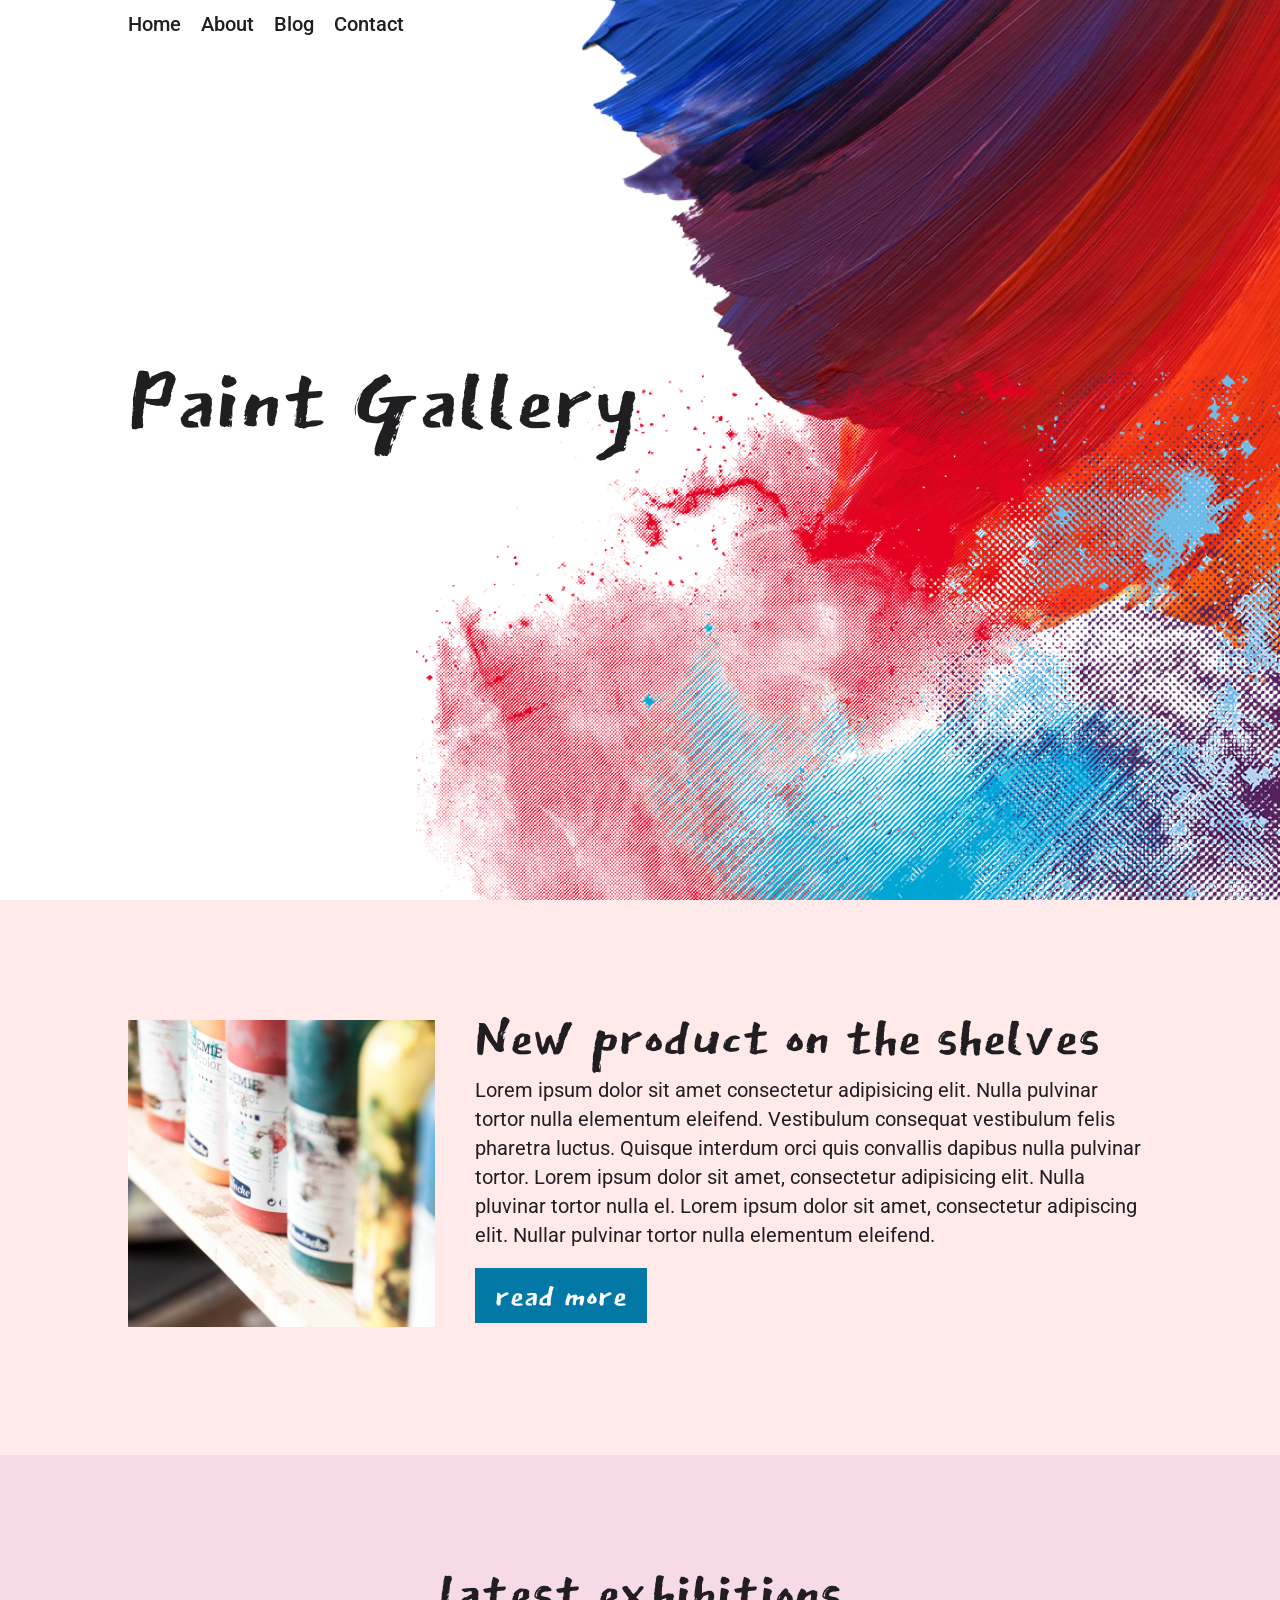
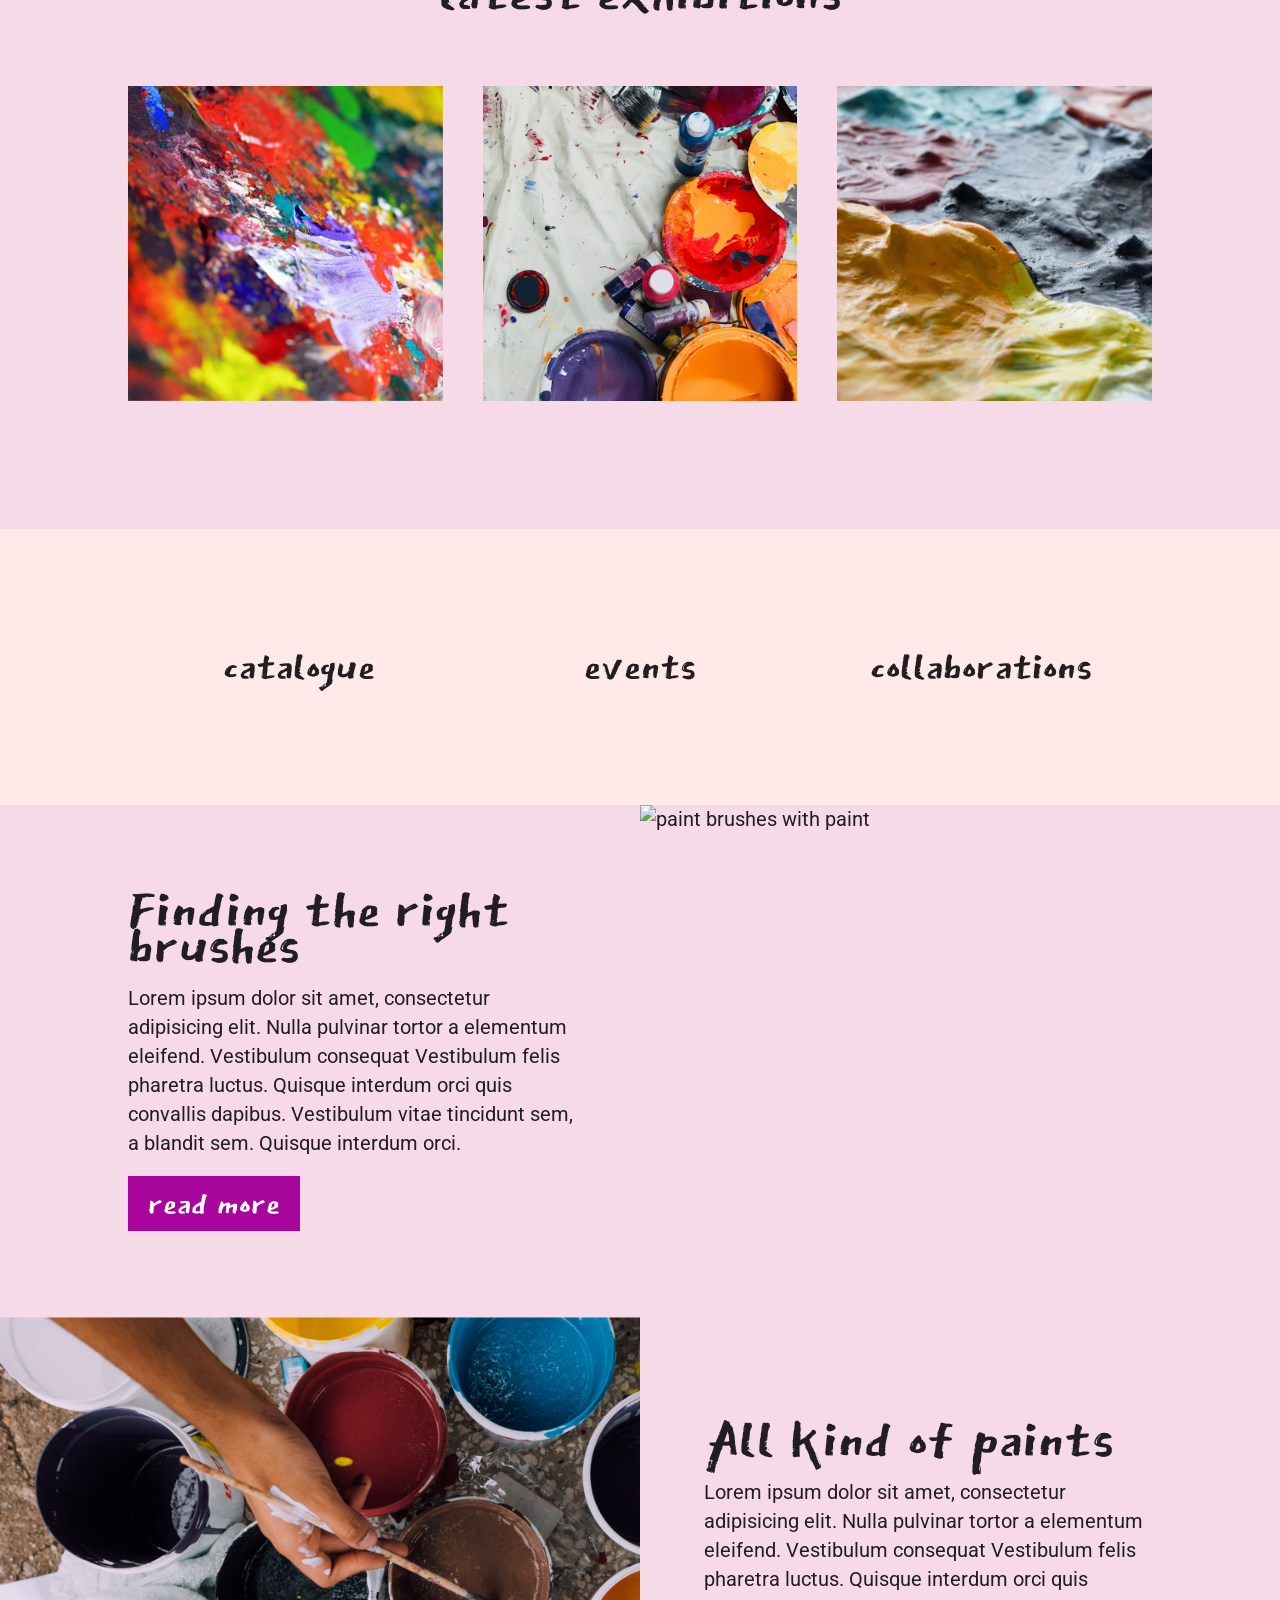
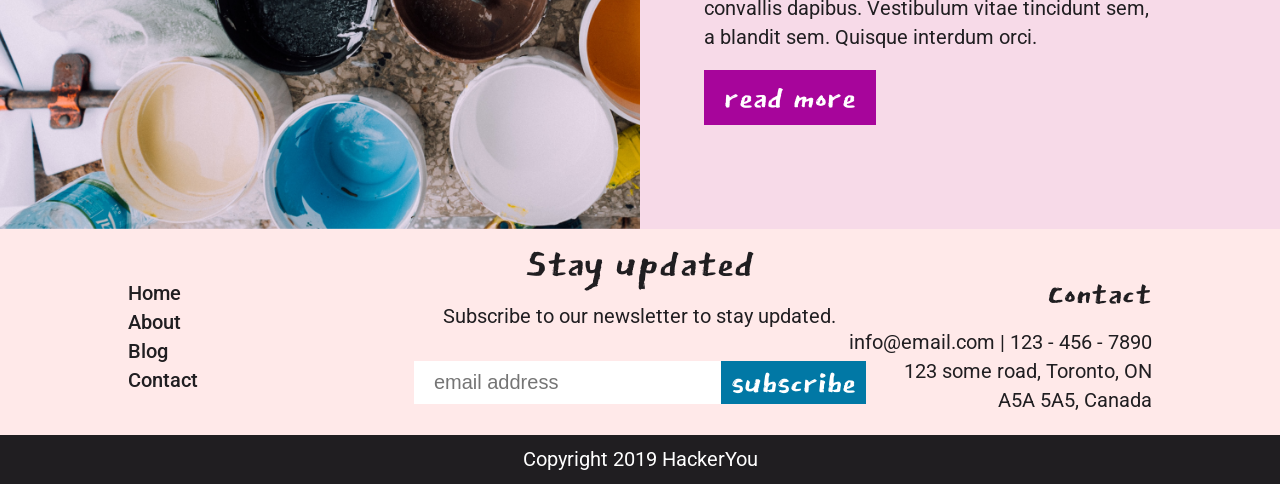
==== commit b79a1c52: "media query small desktop" ====
--- a/index.html
+++ b/index.html
@@ -7,6 +7,7 @@
     <link rel="stylesheet" href="style.css">
     <script src="https://kit.fontawesome.com/693dd71dcc.js" crossorigin="anonymous"></script>
     <link href="https://fonts.googleapis.com/css2?family=East+Sea+Dokdo&family=Roboto&display=swap" rel="stylesheet">
+    <link href="https://fonts.googleapis.com/css2?family=Roboto:wght@500&display=swap" rel="stylesheet">
 </head>
 <body>
 
@@ -47,7 +48,7 @@
                     
                     <h2>New product on the shelves</h2>
                     
-                    <p>Lorem ipsum dolor sit amet consectetur adipisicing elit. Molestias nisi accusamus nemo vitae perspiciatis fugiat veritatis. Minima, accusantium animi? Esse commodi quidem accusantium? Iure magnam vitae, praesentium ea placeat quas perferendis modi. Adipisci ex fugit voluptas repudiandae laudantium nobis eveniet officiis non voluptate deleniti autem ullam minima ad commodi dolore illo odio officia odit, dolores vitae recusandae dolorem porro rem architecto? Doloribus architecto doloremque voluptas corporis quo omnis nisi, quasi quam, sed porro totam odit rem eum laborum non voluptatum quaerat hic unde cum odio quae itaque. Esse possimus ipsum harum, similique iste modi, tenetur, earum id perferendis inventore rerum!</p>
+                    <p>Lorem ipsum dolor sit amet consectetur adipisicing elit. Nulla pulvinar tortor nulla elementum eleifend. Vestibulum consequat vestibulum felis pharetra luctus. Quisque interdum orci quis convallis dapibus nulla pulvinar tortor. Lorem ipsum dolor sit amet, consectetur adipisicing elit. Nulla pluvinar tortor nulla el. Lorem ipsum dolor sit amet, consectetur adipiscing elit. Nullar pulvinar tortor nulla elementum eleifend.</p>
                     
                     <button>
                         <a href="#">Read More</a> 
@@ -122,7 +123,9 @@
 
                                 <h2>Finding the right brushes</h2>
                                 
-                                <p>Lorem, ipsum dolor sit amet consectetur adipisicing elit. Delectus eligendi nostrum rem repellendus quia laboriosam alias assumenda autem dolor aspernatur pariatur impedit odio, neque provident rerum voluptatum distinctio quod vero explicabo facere. Facilis nesciunt pariatur distinctio, cumque adipisci quod rem inventore obcaecati quo ducimus quaerat excepturi consequuntur laudantium quisquam id!
+                                <p>Lorem ipsum dolor sit amet, consectetur adipisicing elit. Nulla pulvinar tortor a elementum eleifend. Vestibulum
+                                consequat Vestibulum felis pharetra luctus. Quisque interdum orci quis convallis dapibus. Vestibulum vitae tincidunt
+                                sem, a blandit sem. Quisque interdum orci.
 
                                 
                                 </p>
@@ -157,10 +160,7 @@
 
                                 <h2>All kind of paints</h2>
                                 
-                                <p>Lorem, ipsum dolor sit amet consectetur adipisicing elit. Delectus eligendi nostrum rem repellendus quia laboriosam
-                                    alias assumenda autem dolor aspernatur pariatur impedit odio, neque provident rerum voluptatum distinctio quod vero
-                                    explicabo facere. Facilis nesciunt pariatur distinctio, cumque adipisci quod rem inventore obcaecati quo ducimus
-                                    quaerat excepturi consequuntur laudantium quisquam id!</p>
+                                <p>Lorem ipsum dolor sit amet, consectetur adipisicing elit. Nulla pulvinar tortor a elementum eleifend. Vestibulum consequat Vestibulum felis pharetra luctus. Quisque interdum orci quis convallis dapibus. Vestibulum vitae tincidunt sem, a blandit sem. Quisque interdum orci.</p>
                                     
                                     <button>
                                         <a href="#">Read More</a>
@@ -183,7 +183,7 @@
             <div class="footer-nav">
 
                 <nav>
-                    <ul>
+                    <ul class="clearfix">
                         <li> <a href="#">Home</a> </li>
                         <li> <a href="#">About</a> </li>
                         <li> <a href="#">Blog</a> </li>
--- a/style.css
+++ b/style.css
@@ -81,6 +81,7 @@
 nav li {
     font-family: 'roboto', sans-serif;
     font-size: 2.0rem;
+    font-weight: 500;
 }
 
 header nav li {
@@ -130,15 +131,16 @@
     background-color: #FFE9E9;
 }
 
-.product-img img {
-    float: left;
-    width: 35%;
+.product-img {
+    float: left;
+    width: 30%;
+    margin-right: 40px;
 }
 
 .product-info {
     float: left;
-    width: calc(65% - 40px);
-    margin-left: 40px;
+    width: calc(70% - 40px);
+   
 }
 
 /* exhibition/gallery section */
@@ -243,9 +245,10 @@
     padding-left: 10%;
 }
 
+/* footer */
 
 footer {
-    padding-top: 100px;
+    padding-top: 50px;
     background-color: #FFE9E9;
 }
 
@@ -293,13 +296,17 @@
     border: none;
     line-height: 29px;
     font-family: 'Roboto' sans-serif;
-    width: 60%;
+    width: 50%;
     padding: 7px 20px;
 }
 
 input {
     vertical-align: middle;
     margin-top: 30px;
+}
+
+h4 {
+    font-size: 4.5rem;
 }
 
 /* copyright */
@@ -308,4 +315,76 @@
     color: white;
     padding: 10px 0;
     text-align: center;
+}
+
+/* media queries */
+
+    /* small desktop */
+
+
+
+@media (max-width: 1040px) {
+    .product-img,
+    .product-info,
+    .brush-container,
+    .brush-img,
+    .paint-img,
+    .paint-container {
+        float: none;
+        width: 100%;
+    }
+        /* grid  */
+    .product-info {
+        padding-top: 5%;
+    }
+
+    .brush,
+    .paint {
+        height: 100%;
+        width: 100%;
+        padding: 0;
+        margin: 0;
+    }
+
+    .brush-content,
+    .paint-content {
+        padding: 5% 10%;
+        text-align: center;
+    }
+
+    .paint {
+        display: table;
+        width: 100%;
+    }
+
+    .paint-img {
+        display: table-footer-group;
+    }
+
+    .paint-img img,
+    .brush-img img {
+        height: 50vw;
+    }
+
+            /* footer */
+
+    .form {
+        position: relative;
+        left: 0;
+        bottom: 0;
+    }
+
+    .footer-nav,
+    .form,
+    .contact {
+        float: none;
+        width: 100%;
+        text-align: center;
+    }
+
+    .footer-nav li {
+        display: inline-block;
+        padding: 10px 15px;
+    }
+    
 }
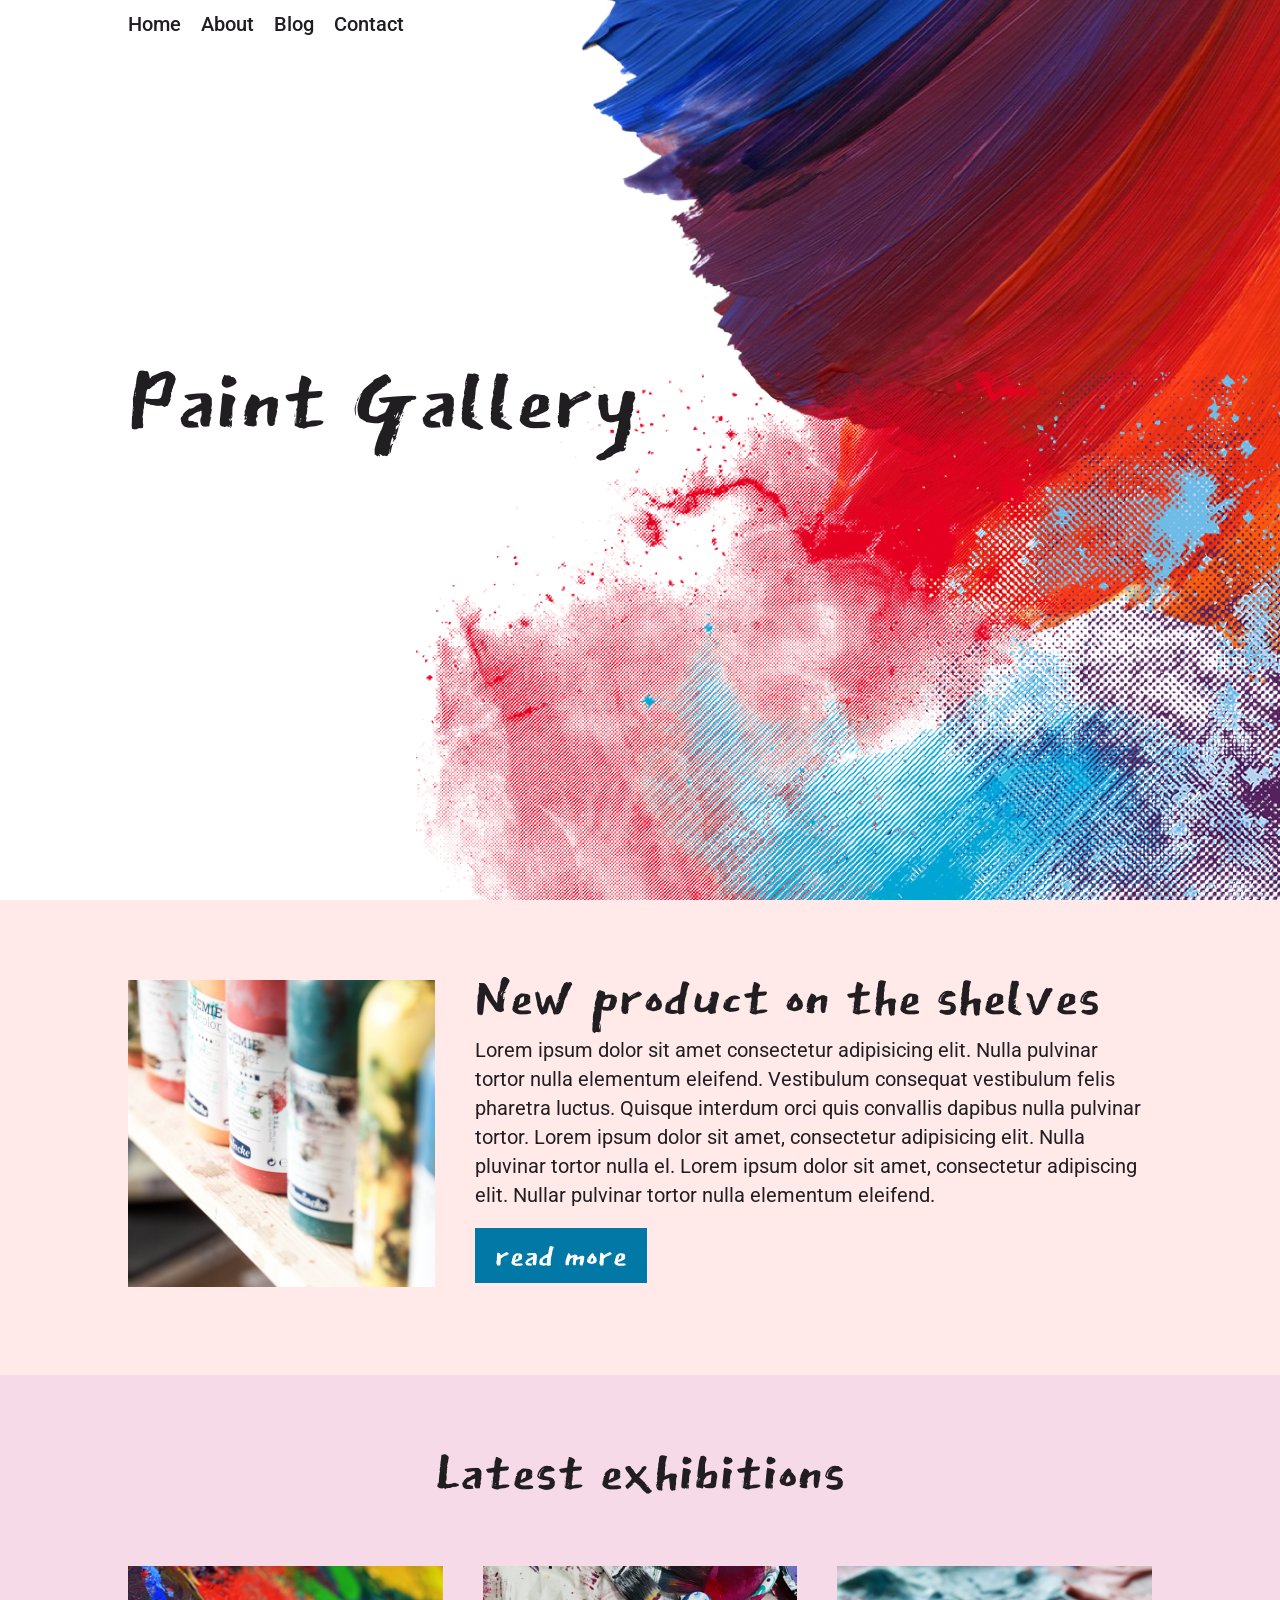
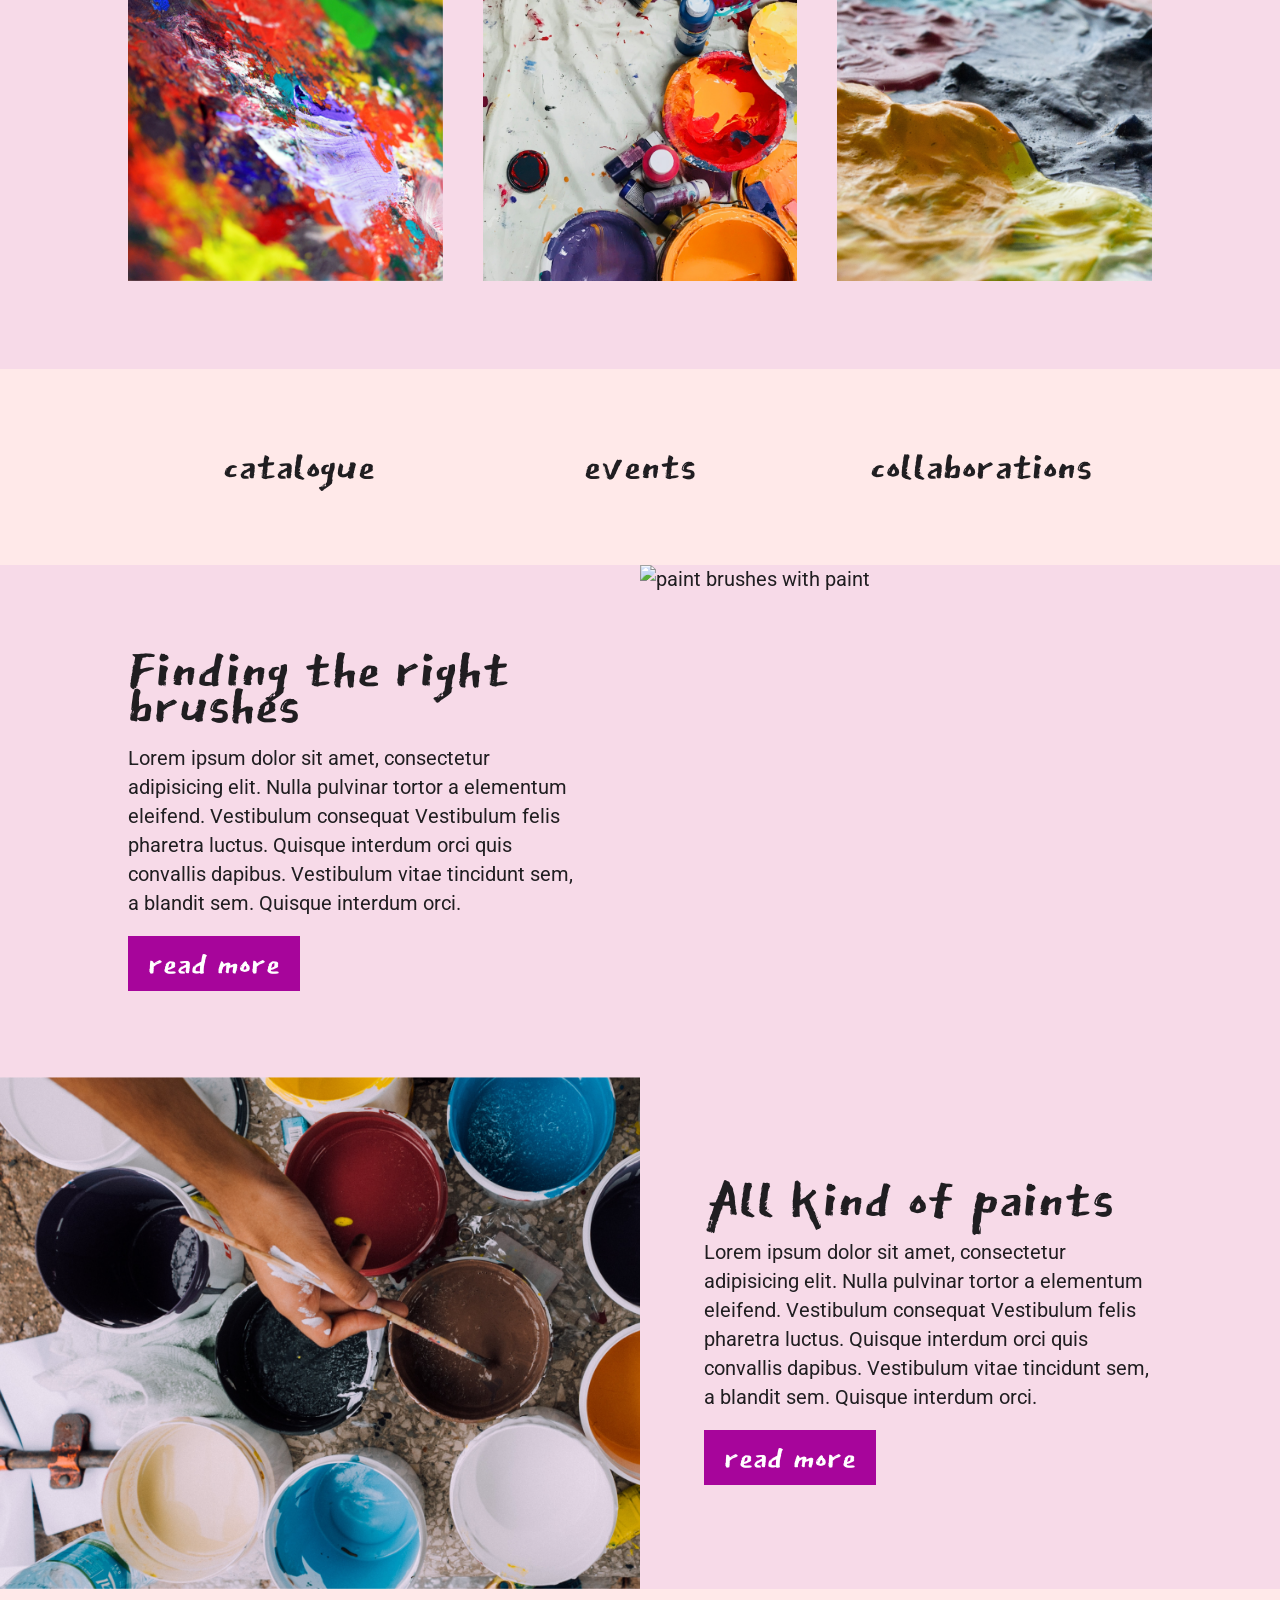
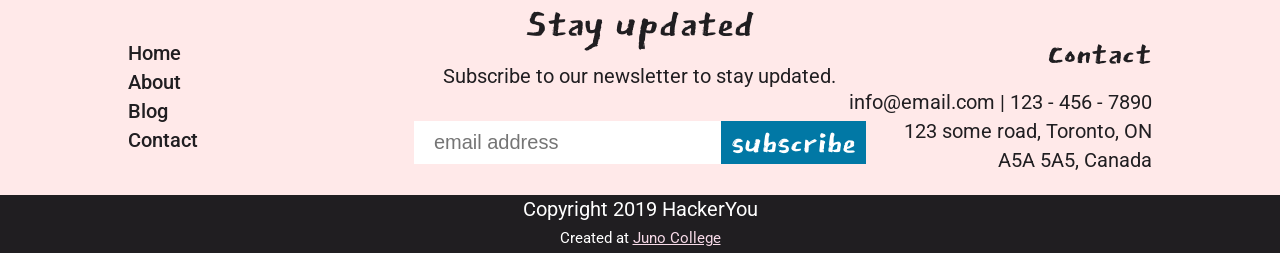
==== commit 04f7dc85: "final" ====
--- a/index.html
+++ b/index.html
@@ -8,6 +8,7 @@
     <script src="https://kit.fontawesome.com/693dd71dcc.js" crossorigin="anonymous"></script>
     <link href="https://fonts.googleapis.com/css2?family=East+Sea+Dokdo&family=Roboto&display=swap" rel="stylesheet">
     <link href="https://fonts.googleapis.com/css2?family=Roboto:wght@500&display=swap" rel="stylesheet">
+    <link href="https://fonts.googleapis.com/css?family=Italiana|Lato:300,400" rel="stylesheet">
 </head>
 <body>
 
@@ -25,6 +26,7 @@
                 </ul>
             </nav>
             
+            <i class="fa fa-bars"></i>
             <!-- h1 -->
             <h1>Paint Gallery</h1>
         </div>
@@ -63,7 +65,7 @@
             <!-- image gallery -->
             <section class="exhibition">
                 <div class="wrapper">
-                    <h2>latest exhibitions</h2>
+                    <h2>Latest exhibitions</h2>
 
                     <div class="image-gallery">
                         
@@ -190,6 +192,7 @@
                         <li> <a href="#">Contact</a> </li>
                     </ul>
                 </nav>
+                
             </div>
 
             <!-- form -->
@@ -219,6 +222,10 @@
         <section class="copyright">
             Copyright 2019 HackerYou
         </section>
+
+        <section class="juno">
+            Created at <a href="https://junocollege.com/">Juno College</a>
+        </section>
     
     </footer>
     
--- a/style.css
+++ b/style.css
@@ -56,11 +56,19 @@
     padding-top: 10px;
 }
 
+header i {
+    text-align: right;
+    top: 5px;
+    right: 25px;
+    font-size: 4.0rem;
+    visibility: hidden;
+    color: white;
+}
+
 h1 {
     font-family: 'East Sea Dokdo', cursive;
     font-size: 12.2rem;
     font-weight: 400;
-    width: 900px;
     line-height: 94.3px;
     margin-top: 35vh;
 }
@@ -124,7 +132,7 @@
 .new-product,
 .exhibition,
 .icon {
-    padding: 120px 0;
+    padding: 80px 0;
 }
 
 .new-product {
@@ -188,6 +196,7 @@
     font-size: 5.0rem;
 }
 
+/* grid section */
 
 .grid {
     background-color: #F7DAE8;
@@ -310,12 +319,23 @@
 }
 
 /* copyright */
-.copyright  {
+.copyright,
+.juno  {
     background-color: #201E21;
     color: white;
-    padding: 10px 0;
     text-align: center;
 }
+
+.juno {
+    font-size: 1.5rem;
+}
+
+.juno a {
+    color: #F7DAE8;
+    text-decoration: underline;
+    padding: 0;
+}
+
 
 /* media queries */
 
@@ -338,6 +358,15 @@
         padding-top: 5%;
     }
 
+    .exhibition,
+    .icon {
+        padding: 10% 0;
+    }
+
+    .exhibition h2 {
+        margin-bottom: 10%;
+    }
+
     .brush,
     .paint {
         height: 100%;
@@ -348,9 +377,10 @@
 
     .brush-content,
     .paint-content {
-        padding: 5% 10%;
+        padding: 10% 10%;
         text-align: center;
     }
+
 
     .paint {
         display: table;
@@ -364,6 +394,7 @@
     .paint-img img,
     .brush-img img {
         height: 50vw;
+        display: block;
     }
 
             /* footer */
@@ -382,9 +413,87 @@
         text-align: center;
     }
 
+    .submit {
+        display: block;
+        float: none;
+        margin: 10px auto;
+    }
+
+    .email {
+        text-align: center;
+        width: 100%;
+    }
+
     .footer-nav li {
         display: inline-block;
         padding: 10px 15px;
     }
     
-}+}
+
+   
+
+/* portrait mode tablet */
+@media (max-width: 768px) {
+    header nav {
+        display: none;
+    }
+
+    header i {
+        visibility: visible;
+    }
+}
+
+@media (max-width: 624px) {
+
+    h1 {
+        word-wrap: break-word;
+        margin-top: 20vh;
+    }
+
+
+    .icon-container div {
+        float: none;
+        width: 100%;
+        margin-bottom: 50px;
+    }
+
+    .icon-container div:nth-of-type(3) {
+        margin-bottom: 0px;
+    }
+
+    .image-gallery li:nth-of-type(3) {
+        display: none;
+    }
+
+    .image-gallery li {
+        width: calc(50% - 5px);
+        margin-right: 5px;
+    }
+
+    .image-gallery li:nth-of-type(2) {
+        margin: 0;
+        float: right;
+    }
+    
+
+}
+
+/* mobile */
+
+@media (max-width: 480px) {
+    html {
+        font-size: 50%;
+    }
+    
+    header {
+        height: 80vh;
+    }
+
+}
+
+@media (max-width: 380px) {
+    .footer-nav li {
+        padding: 10px 7px;
+    }
+}
